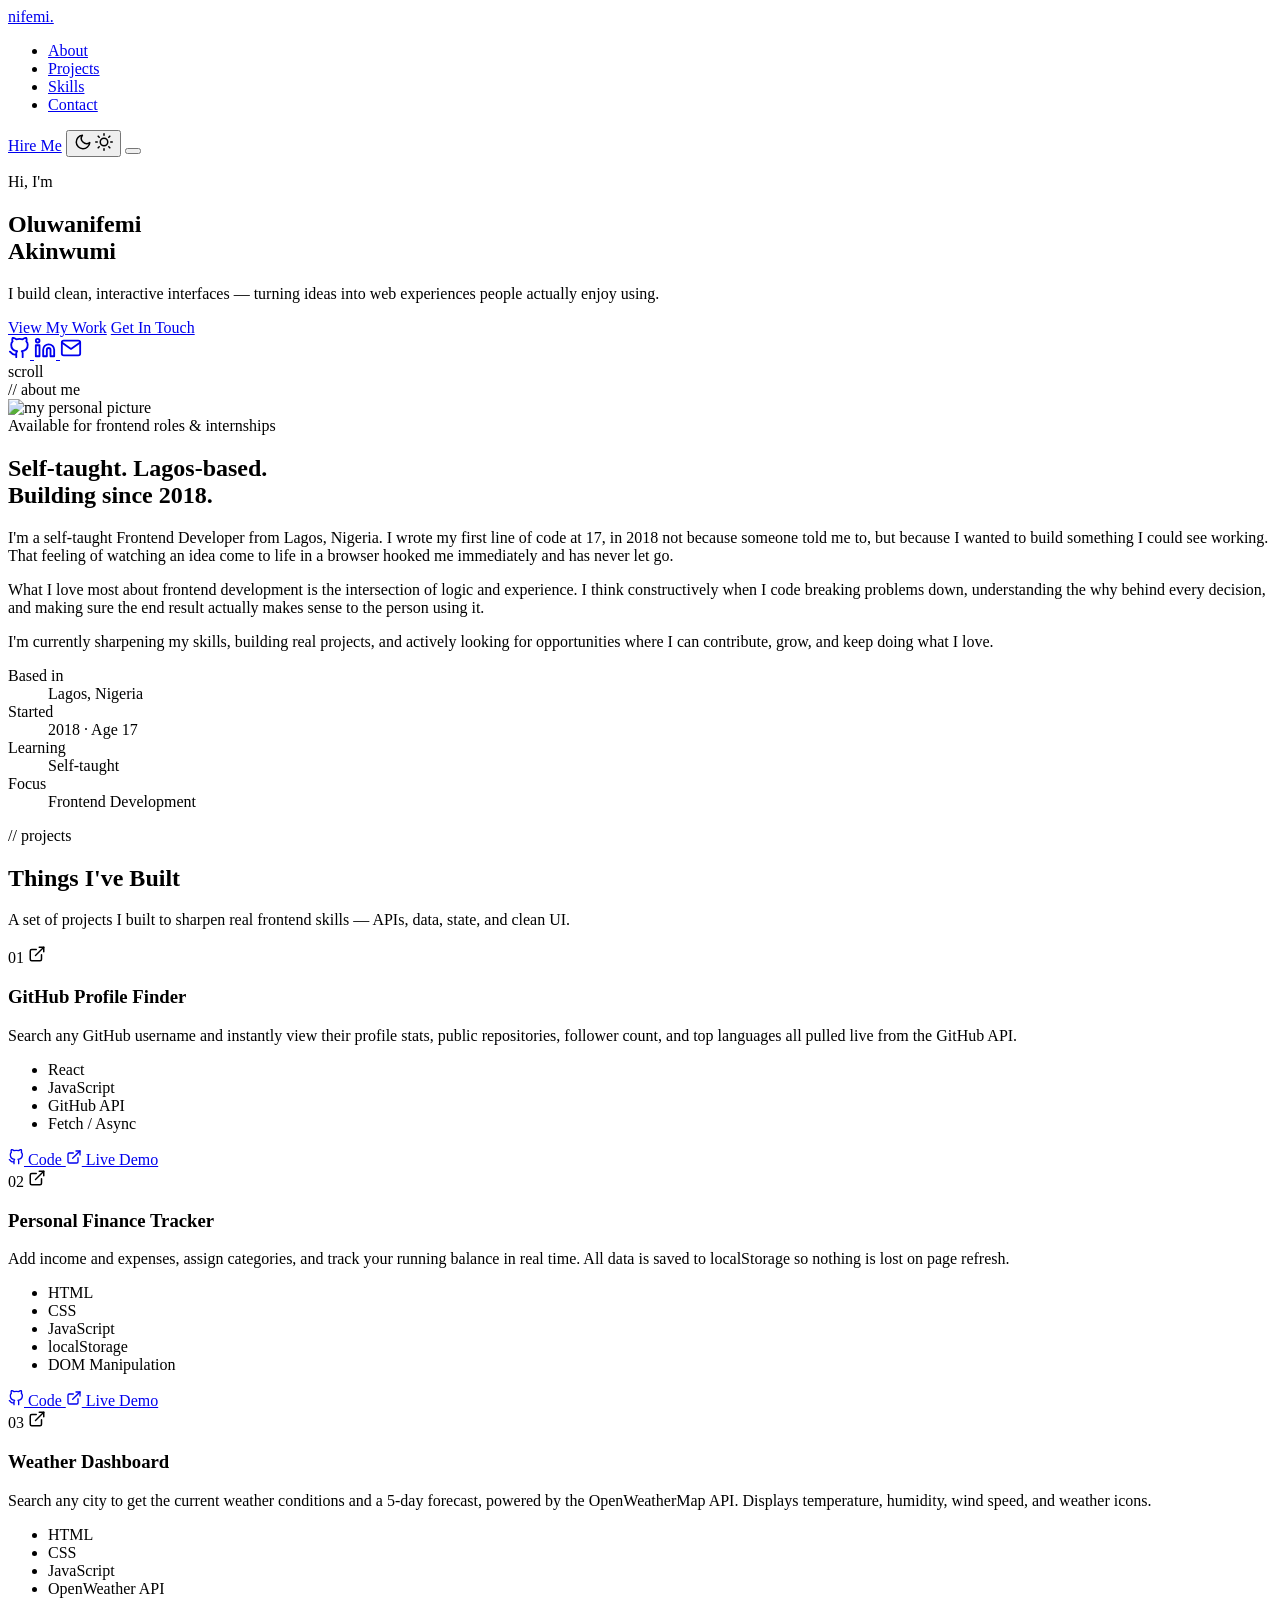
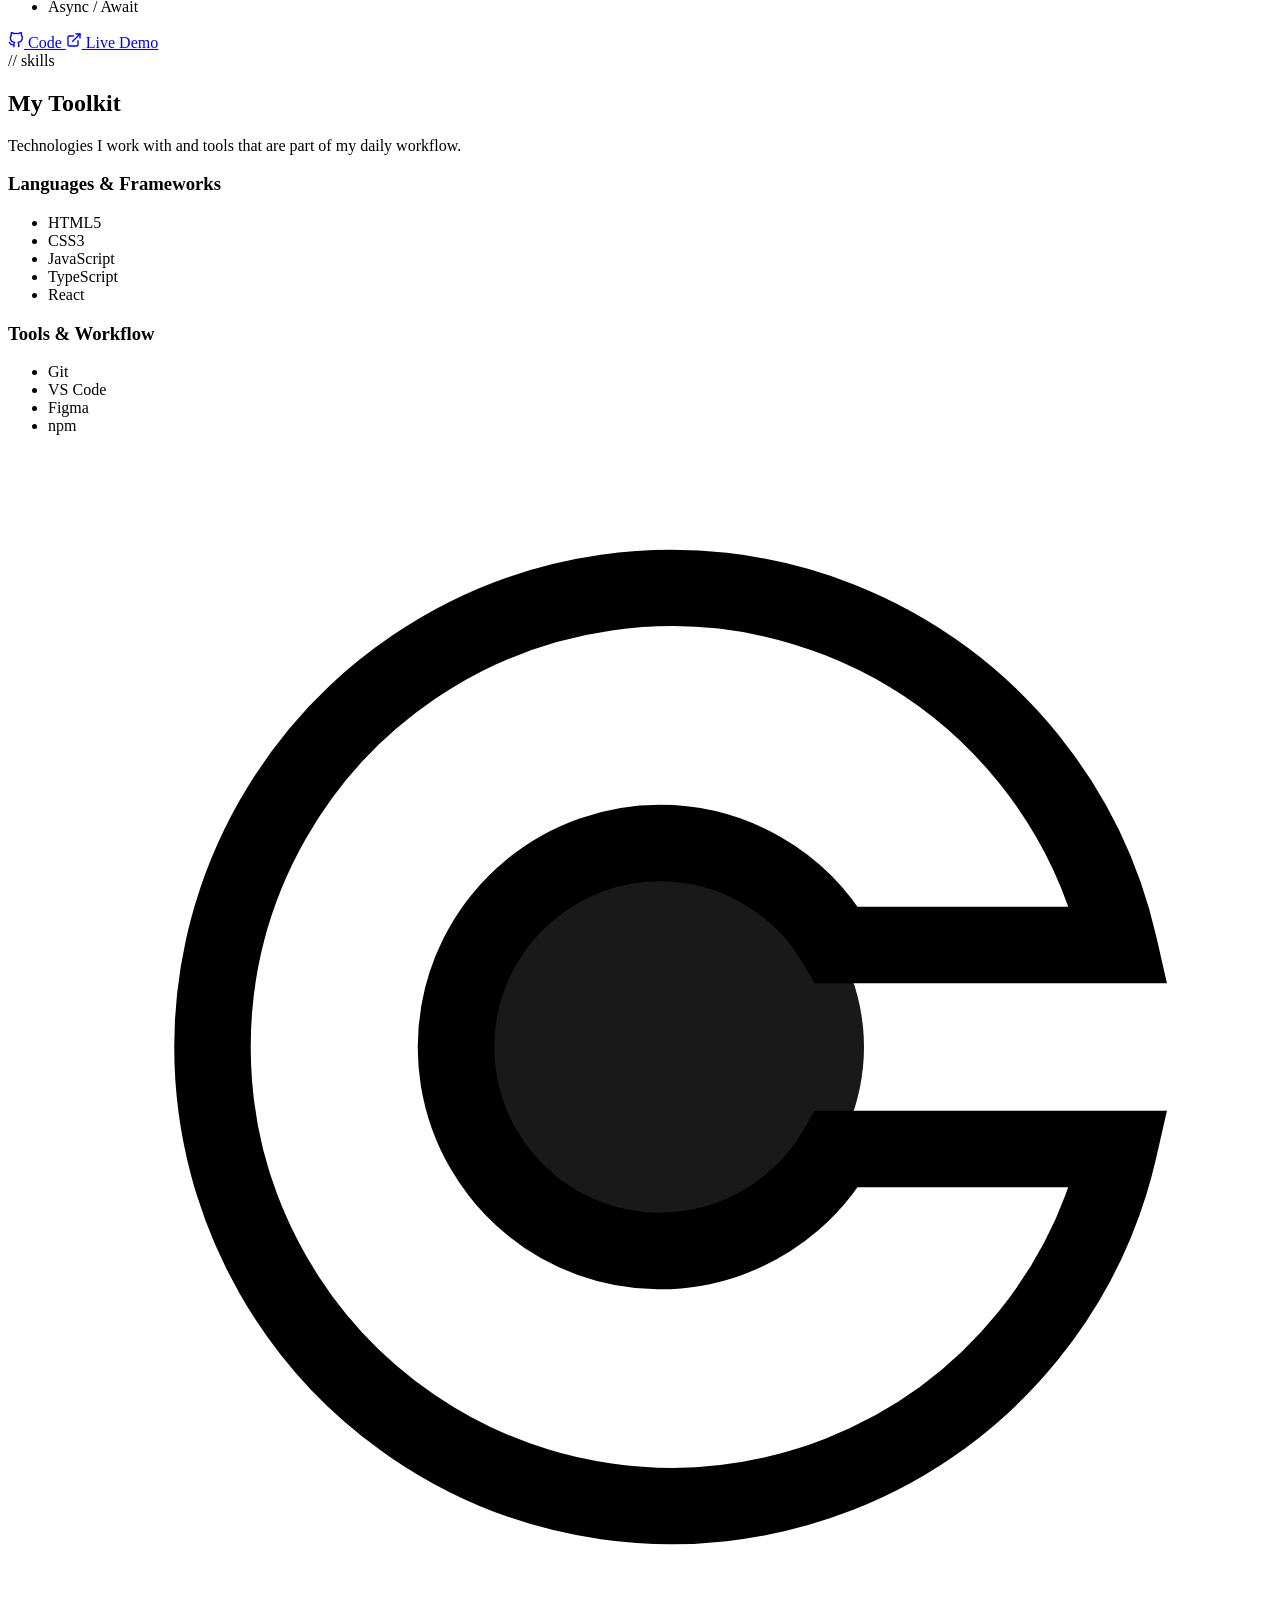
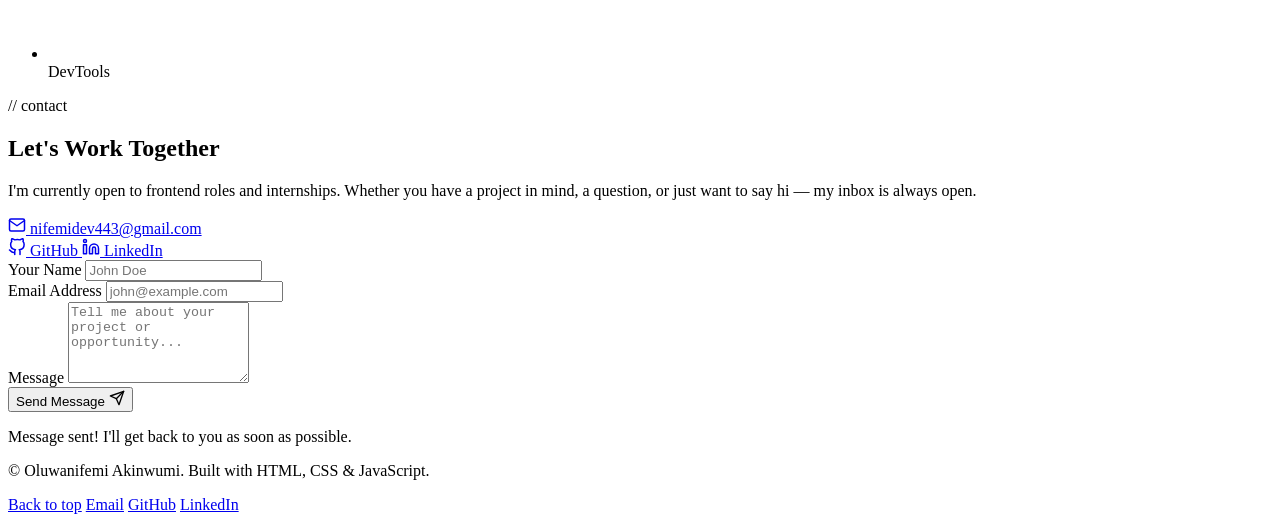
==== index.html @ 6434efef "fix: add links to anchor tag and removed long comments" ====
<!DOCTYPE html>
<html lang="en">

<head>
  
  <meta charset="UTF-8" />

  <meta name="viewport" content="width=device-width, initial-scale=1.0" />

  <!-- What shows in the browser tab and in Google search results -->
  <title>Oluwanifemi Akinwumi — Frontend Developer</title>

  <!--
    Open Graph tags control how your page looks when shared on
    WhatsApp, Twitter, LinkedIn etc. (the preview card with image + title).
    These are optional but add a professional touch.
  -->
  <meta property="og:title" content="Oluwanifemi Akinwumi — Frontend Developer" />
  <meta property="og:description" content="I build clean, interactive interfaces — turning ideas into web experiences people enjoy using." />
  <meta property="og:type" content="website" />

  <!--
    Google Fonts
  -->
  <link rel="preconnect" href="https://fonts.googleapis.com" />
  <link rel="preconnect" href="https://fonts.gstatic.com" crossorigin />
  <link
    href="https://fonts.googleapis.com/css2?family=Inter:wght@400;500&family=Space+Grotesk:wght@500;700&display=swap"
    rel="stylesheet"
  />

  <!--
    Devicons — a free icon library of 200+ tech/tool logos.
    Loading it here via CDN means no download or install needed.
    CDN (Content Delivery Network) serves the file from servers
    close to the user's location, making it load fast globally.
    Usage: <i class="devicon-html5-plain"></i>
  -->
  <link rel="stylesheet" href="https://cdn.jsdelivr.net/gh/devicons/devicon@latest/devicon.min.css" />

  <!-- Your stylesheet. rel="stylesheet" tells the browser what kind of file it is. -->
  <link rel="stylesheet" href="css/main.css" />
</head>

<body>

  <!--
    ============================================================
    NAVIGATION
    ============================================================
  -->
  <nav class="nav" id="nav">


    <div class="nav__container">

      <a href="#hero" class="nav__logo">nifemi.</a>

      <ul class="nav__links" id="navLinks">
        <li><a href="#about"    class="nav__link">About</a></li>
        <li><a href="#projects" class="nav__link">Projects</a></li>
        <li><a href="#skills"   class="nav__link">Skills</a></li>
        <li><a href="#contact"  class="nav__link">Contact</a></li>
      </ul>

     
      <a href="#contact" class="btn btn--outline nav__cta">Hire Me</a>

  
      <button class="theme-toggle" id="themeToggle" aria-label="Switch to light mode">
        <!-- Moon icon — visible when in dark mode -->
        <svg class="theme-toggle__moon" xmlns="http://www.w3.org/2000/svg"
          width="18" height="18" viewBox="0 0 24 24" fill="none"
          stroke="currentColor" stroke-width="2"
          stroke-linecap="round" stroke-linejoin="round" aria-hidden="true">
          <path d="M21 12.79A9 9 0 1 1 11.21 3 7 7 0 0 0 21 12.79z"/>
        </svg>
        <!-- Sun icon — visible when in light mode -->
        <svg class="theme-toggle__sun" xmlns="http://www.w3.org/2000/svg"
          width="18" height="18" viewBox="0 0 24 24" fill="none"
          stroke="currentColor" stroke-width="2"
          stroke-linecap="round" stroke-linejoin="round" aria-hidden="true">
          <circle cx="12" cy="12" r="5"/>
          <line x1="12" y1="1"  x2="12" y2="3"/>
          <line x1="12" y1="21" x2="12" y2="23"/>
          <line x1="4.22" y1="4.22"  x2="5.64" y2="5.64"/>
          <line x1="18.36" y1="18.36" x2="19.78" y2="19.78"/>
          <line x1="1"  y1="12" x2="3"  y2="12"/>
          <line x1="21" y1="12" x2="23" y2="12"/>
          <line x1="4.22"  y1="19.78" x2="5.64"  y2="18.36"/>
          <line x1="18.36" y1="5.64"  x2="19.78" y2="4.22"/>
        </svg>
      </button>

      <!--
        Hamburger button
      -->
      <button class="nav__toggle" id="navToggle" aria-label="Toggle navigation menu">
        <span></span>
        <span></span>
        <span></span>
      </button>

    </div>
  </nav>


  <!--
    ============================================================
    HERO SECTION
    ============================================================
  -->
  <section class="hero" id="hero">
    <div class="hero__container">

      <p class="hero__greeting">Hi, I'm</p>

      <h1 class="hero__name">Oluwanifemi<br />Akinwumi</h1>
      <h2 class="hero__role"></h2>

      <!-- Tagline — one sentence that says what you do and why it matters -->
      <p class="hero__tagline">
        I build clean, interactive interfaces — turning ideas into
        web experiences people actually enjoy using.
      </p>

      <div class="hero__ctas">
        <a href="#projects" class="btn btn--primary">View My Work</a>
        <a href="#contact"  class="btn btn--ghost">Get In Touch</a>
      </div>

      <!--
        Social links
      -->
      <div class="hero__socials">

        <a
          href="https://github.com/peter7450"
          class="social-link"
          aria-label="GitHub profile"
          target="_blank"
          rel="noopener noreferrer"
        >
          <svg xmlns="http://www.w3.org/2000/svg" width="22" height="22" viewBox="0 0 24 24"
            fill="none" stroke="currentColor" stroke-width="2"
            stroke-linecap="round" stroke-linejoin="round" aria-hidden="true">
            <path d="M9 19c-5 1.5-5-2.5-7-3m14 6v-3.87a3.37 3.37 0 0
              0-.94-2.61c3.14-.35 6.44-1.54 6.44-7A5.44 5.44 0 0 0 20
              4.77 5.07 5.07 0 0 0 19.91 1S18.73.65 16 2.48a13.38 13.38
              0 0 0-7 0C6.27.65 5.09 1 5.09 1A5.07 5.07 0 0 0 5
              4.77a5.44 5.44 0 0 0-1.5 3.78c0 5.42 3.3 6.61 6.44 7A3.37
              3.37 0 0 0 9 18.13V22"/>
          </svg>
        </a>

        <a
          href="www.linkedin.com/in/oluwanifemi-akinwumi-ab1b5a3a2"
          class="social-link"
          aria-label="LinkedIn profile"
          target="_blank"
          rel="noopener noreferrer"
        >
          <svg xmlns="http://www.w3.org/2000/svg" width="22" height="22" viewBox="0 0 24 24"
            fill="none" stroke="currentColor" stroke-width="2"
            stroke-linecap="round" stroke-linejoin="round" aria-hidden="true">
            <path d="M16 8a6 6 0 0 1 6 6v7h-4v-7a2 2 0 0 0-2-2
              2 2 0 0 0-2 2v7h-4v-7a6 6 0 0 1 6-6z"/>
            <rect x="2" y="9" width="4" height="12"/>
            <circle cx="4" cy="4" r="2"/>
          </svg>
        </a>

        <a
          href="mailto:nifemidev443@gmail.com"
          class="social-link"
          aria-label="Send me an email"
        >
          <svg xmlns="http://www.w3.org/2000/svg" width="22" height="22" viewBox="0 0 24 24"
            fill="none" stroke="currentColor" stroke-width="2"
            stroke-linecap="round" stroke-linejoin="round" aria-hidden="true">
            <path d="M4 4h16c1.1 0 2 .9 2 2v12c0 1.1-.9
              2-2 2H4c-1.1 0-2-.9-2-2V6c0-1.1.9-2 2-2z"/>
            <polyline points="22,6 12,13 2,6"/>
          </svg>
        </a>

      </div>
    </div>

    <!--
      Scroll hint
    -->
    <div class="hero__scroll-hint" aria-hidden="true">
      <span>scroll</span>
      <div class="hero__scroll-line"></div>
    </div>

  </section>


  <!--
    ============================================================
    ABOUT SECTION
    ============================================================
  -->
  <section class="about section" id="about">
    <div class="about__container">

      <!--
        Section label
      -->
      <div class="section__label">// about me</div>

      <div class="about__grid">

        <!--
          LEFT COLUMN — Photo
        -->
        <div class="about__photo-col">
          <div class="about__avatar-placeholder" aria-hidden="true">
            <img src="assets/images/hero.webp" alt="my personal picture">
          </div>

          <!--
            Status badge
          -->
          <div class="about__status">
            <span class="status-dot"></span>
            Available for frontend roles & internships
          </div>
        </div>

        <!--
          RIGHT COLUMN — Bio text and quick facts
        -->
        <div class="about__content">

          <h2 class="about__heading">
            Self-taught. Lagos-based.<br />Building since 2018.
          </h2>

          
          <div class="about__bio">
            <p>
              I'm a self-taught Frontend Developer from Lagos, Nigeria. I wrote my
              first line of code at 17, in 2018 not because someone told me to,
              but because I wanted to build something I could see working. That
              feeling of watching an idea come to life in a browser hooked me
              immediately and has never let go.
            </p>
            <p>
              What I love most about frontend development is the intersection of
              logic and experience. I think constructively when I code breaking
              problems down, understanding the why behind every decision, and
              making sure the end result actually makes sense to the person using it.
            </p>
            <p>
              I'm currently sharpening my skills, building real projects, and
              actively looking for opportunities where I can contribute, grow,
              and keep doing what I love.
            </p>
          </div>

          <!--
            Quick facts 
          -->
          <dl class="about__facts">
            <div class="about__fact">
              <dt>Based in</dt>
              <dd>Lagos, Nigeria</dd>
            </div>
            <div class="about__fact">
              <dt>Started</dt>
              <dd>2018 · Age 17</dd>
            </div>
            <div class="about__fact">
              <dt>Learning</dt>
              <dd>Self-taught</dd>
            </div>
            <div class="about__fact">
              <dt>Focus</dt>
              <dd>Frontend Development</dd>
            </div>
          </dl>

        </div>
      </div>
    </div>
  </section>


  <!--
    ============================================================
    PROJECTS SECTION
    ============================================================
  -->
  <section class="projects section" id="projects">
    <div class="projects__container">

      <div class="section__label">// projects</div>

      <div class="projects__header">
        <h2 class="projects__heading">Things I've Built</h2>
        <p class="projects__subtext">
          A set of projects I built to sharpen real frontend skills —
          APIs, data, state, and clean UI.
        </p>
      </div>

      <!--
        Projects grid 
      -->
      <div class="projects__grid">


        <!--
          PROJECT CARD 1 — GitHub Profile Finder
          ======================================
          Structure of every card:
          - .card__top     → number + external link icon
          - .card__title   → project name
          - .card__desc    → what it does (1-2 sentences)
          - .card__tags    → tech used (each tag is a <span>)
          - .card__links   → GitHub and live demo links
        -->
        <article class="project-card">
          <div class="card__top">
            <span class="card__number">01</span>
            <!--
              External link icon — SVG from Feather Icons.
              aria-hidden="true" hides decorative icons from screen readers.
            -->
            <svg class="card__ext-icon" xmlns="http://www.w3.org/2000/svg"
              width="18" height="18" viewBox="0 0 24 24" fill="none"
              stroke="currentColor" stroke-width="2"
              stroke-linecap="round" stroke-linejoin="round" aria-hidden="true">
              <path d="M18 13v6a2 2 0 0 1-2 2H5a2 2 0 0 1-2-2V8a2 2 0 0 1 2-2h6"/>
              <polyline points="15 3 21 3 21 9"/>
              <line x1="10" y1="14" x2="21" y2="3"/>
            </svg>
          </div>

          <h3 class="card__title">GitHub Profile Finder</h3>

          <p class="card__desc">
            Search any GitHub username and instantly view their profile stats,
            public repositories, follower count, and top languages all pulled
            live from the GitHub API.
          </p>

          <!--
            Tech tags — each <span> is one technology.
            Styled as small pill badges in CSS.
          -->
          <ul class="card__tags" aria-label="Technologies used">
            <li><span class="tag">React</span></li>
            <li><span class="tag">JavaScript</span></li>
            <li><span class="tag">GitHub API</span></li>
            <li><span class="tag">Fetch / Async</span></li>
          </ul>

          <div class="card__links">
            <a href="#" class="card__link" aria-label="View GitHub repository" target="_blank" rel="noopener noreferrer">
              <!-- GitHub icon -->
              <svg xmlns="http://www.w3.org/2000/svg" width="16" height="16"
                viewBox="0 0 24 24" fill="none" stroke="currentColor"
                stroke-width="2" stroke-linecap="round" stroke-linejoin="round" aria-hidden="true">
                <path d="M9 19c-5 1.5-5-2.5-7-3m14 6v-3.87a3.37 3.37 0 0
                  0-.94-2.61c3.14-.35 6.44-1.54 6.44-7A5.44 5.44 0 0 0 20
                  4.77 5.07 5.07 0 0 0 19.91 1S18.73.65 16 2.48a13.38 13.38
                  0 0 0-7 0C6.27.65 5.09 1 5.09 1A5.07 5.07 0 0 0 5
                  4.77a5.44 5.44 0 0 0-1.5 3.78c0 5.42 3.3 6.61 6.44 7A3.37
                  3.37 0 0 0 9 18.13V22"/>
              </svg>
              Code
            </a>
            <a href="#" class="card__link card__link--live" aria-label="View live demo" target="_blank" rel="noopener noreferrer">
              <!-- External link icon -->
              <svg xmlns="http://www.w3.org/2000/svg" width="16" height="16"
                viewBox="0 0 24 24" fill="none" stroke="currentColor"
                stroke-width="2" stroke-linecap="round" stroke-linejoin="round" aria-hidden="true">
                <path d="M18 13v6a2 2 0 0 1-2 2H5a2 2 0 0 1-2-2V8a2 2 0 0 1 2-2h6"/>
                <polyline points="15 3 21 3 21 9"/>
                <line x1="10" y1="14" x2="21" y2="3"/>
              </svg>
              Live Demo
            </a>
          </div>
        </article>


        <!-- PROJECT CARD 2 — Personal Finance Tracker -->
        <article class="project-card">
          <div class="card__top">
            <span class="card__number">02</span>
            <svg class="card__ext-icon" xmlns="http://www.w3.org/2000/svg"
              width="18" height="18" viewBox="0 0 24 24" fill="none"
              stroke="currentColor" stroke-width="2"
              stroke-linecap="round" stroke-linejoin="round" aria-hidden="true">
              <path d="M18 13v6a2 2 0 0 1-2 2H5a2 2 0 0 1-2-2V8a2 2 0 0 1 2-2h6"/>
              <polyline points="15 3 21 3 21 9"/>
              <line x1="10" y1="14" x2="21" y2="3"/>
            </svg>
          </div>

          <h3 class="card__title">Personal Finance Tracker</h3>

          <p class="card__desc">
            Add income and expenses, assign categories, and track your running
            balance in real time. All data is saved to localStorage so nothing
            is lost on page refresh.
          </p>

          <ul class="card__tags" aria-label="Technologies used">
            <li><span class="tag">HTML</span></li>
            <li><span class="tag">CSS</span></li>
            <li><span class="tag">JavaScript</span></li>
            <li><span class="tag">localStorage</span></li>
            <li><span class="tag">DOM Manipulation</span></li>
          </ul>

          <div class="card__links">
            <a href="#" class="card__link" aria-label="View GitHub repository" target="_blank" rel="noopener noreferrer">
              <svg xmlns="http://www.w3.org/2000/svg" width="16" height="16"
                viewBox="0 0 24 24" fill="none" stroke="currentColor"
                stroke-width="2" stroke-linecap="round" stroke-linejoin="round" aria-hidden="true">
                <path d="M9 19c-5 1.5-5-2.5-7-3m14 6v-3.87a3.37 3.37 0 0
                  0-.94-2.61c3.14-.35 6.44-1.54 6.44-7A5.44 5.44 0 0 0 20
                  4.77 5.07 5.07 0 0 0 19.91 1S18.73.65 16 2.48a13.38 13.38
                  0 0 0-7 0C6.27.65 5.09 1 5.09 1A5.07 5.07 0 0 0 5
                  4.77a5.44 5.44 0 0 0-1.5 3.78c0 5.42 3.3 6.61 6.44 7A3.37
                  3.37 0 0 0 9 18.13V22"/>
              </svg>
              Code
            </a>
            <a href="#" class="card__link card__link--live" aria-label="View live demo" target="_blank" rel="noopener noreferrer">
              <svg xmlns="http://www.w3.org/2000/svg" width="16" height="16"
                viewBox="0 0 24 24" fill="none" stroke="currentColor"
                stroke-width="2" stroke-linecap="round" stroke-linejoin="round" aria-hidden="true">
                <path d="M18 13v6a2 2 0 0 1-2 2H5a2 2 0 0 1-2-2V8a2 2 0 0 1 2-2h6"/>
                <polyline points="15 3 21 3 21 9"/>
                <line x1="10" y1="14" x2="21" y2="3"/>
              </svg>
              Live Demo
            </a>
          </div>
        </article>


        <!-- PROJECT CARD 3 — Weather Dashboard -->
        <article class="project-card">
          <div class="card__top">
            <span class="card__number">03</span>
            <svg class="card__ext-icon" xmlns="http://www.w3.org/2000/svg"
              width="18" height="18" viewBox="0 0 24 24" fill="none"
              stroke="currentColor" stroke-width="2"
              stroke-linecap="round" stroke-linejoin="round" aria-hidden="true">
              <path d="M18 13v6a2 2 0 0 1-2 2H5a2 2 0 0 1-2-2V8a2 2 0 0 1 2-2h6"/>
              <polyline points="15 3 21 3 21 9"/>
              <line x1="10" y1="14" x2="21" y2="3"/>
            </svg>
          </div>

          <h3 class="card__title">Weather Dashboard</h3>

          <p class="card__desc">
            Search any city to get the current weather conditions and a 5-day
            forecast, powered by the OpenWeatherMap API. Displays temperature,
            humidity, wind speed, and weather icons.
          </p>

          <ul class="card__tags" aria-label="Technologies used">
            <li><span class="tag">HTML</span></li>
            <li><span class="tag">CSS</span></li>
            <li><span class="tag">JavaScript</span></li>
            <li><span class="tag">OpenWeather API</span></li>
            <li><span class="tag">Async / Await</span></li>
          </ul>

          <div class="card__links">
            <a href="#" class="card__link" aria-label="View GitHub repository" target="_blank" rel="noopener noreferrer">
              <svg xmlns="http://www.w3.org/2000/svg" width="16" height="16"
                viewBox="0 0 24 24" fill="none" stroke="currentColor"
                stroke-width="2" stroke-linecap="round" stroke-linejoin="round" aria-hidden="true">
                <path d="M9 19c-5 1.5-5-2.5-7-3m14 6v-3.87a3.37 3.37 0 0
                  0-.94-2.61c3.14-.35 6.44-1.54 6.44-7A5.44 5.44 0 0 0 20
                  4.77 5.07 5.07 0 0 0 19.91 1S18.73.65 16 2.48a13.38 13.38
                  0 0 0-7 0C6.27.65 5.09 1 5.09 1A5.07 5.07 0 0 0 5
                  4.77a5.44 5.44 0 0 0-1.5 3.78c0 5.42 3.3 6.61 6.44 7A3.37
                  3.37 0 0 0 9 18.13V22"/>
              </svg>
              Code
            </a>
            <a href="#" class="card__link card__link--live" aria-label="View live demo" target="_blank" rel="noopener noreferrer">
              <svg xmlns="http://www.w3.org/2000/svg" width="16" height="16"
                viewBox="0 0 24 24" fill="none" stroke="currentColor"
                stroke-width="2" stroke-linecap="round" stroke-linejoin="round" aria-hidden="true">
                <path d="M18 13v6a2 2 0 0 1-2 2H5a2 2 0 0 1-2-2V8a2 2 0 0 1 2-2h6"/>
                <polyline points="15 3 21 3 21 9"/>
                <line x1="10" y1="14" x2="21" y2="3"/>
              </svg>
              Live Demo
            </a>
          </div>
        </article>


      </div>
    </div>
  </section>


  <!--
    ============================================================
    SKILLS SECTION
    ============================================================
  -->
  <section class="skills section" id="skills">
    <div class="skills__container">

      <div class="section__label">// skills</div>

      <div class="skills__header">
        <h2 class="skills__heading">My Toolkit</h2>
        <p class="skills__subtext">
          Technologies I work with and tools that are part of my daily workflow.
        </p>
      </div>

      <!--
        GROUP 1 
      -->
      <div class="skills__group">
        <h3 class="skills__group-label">Languages &amp; Frameworks</h3>

      
        <ul class="skills__grid">

          <li class="skill-card">
            <!--
              <i> with a Devicon class renders the tech logo.
              aria-hidden="true" hides it from screen readers —
              the text label below already communicates what it is.
            -->
            <i class="devicon-html5-plain skill-card__icon" aria-hidden="true"></i>
            <span class="skill-card__name">HTML5</span>
          </li>

          <li class="skill-card">
            <i class="devicon-css3-plain skill-card__icon" aria-hidden="true"></i>
            <span class="skill-card__name">CSS3</span>
          </li>

          <li class="skill-card">
            <i class="devicon-javascript-plain skill-card__icon" aria-hidden="true"></i>
            <span class="skill-card__name">JavaScript</span>
          </li>

          <li class="skill-card">
            <i class="devicon-typescript-plain skill-card__icon" aria-hidden="true"></i>
            <span class="skill-card__name">TypeScript</span>
          </li>

          <li class="skill-card">
            <i class="devicon-react-original skill-card__icon" aria-hidden="true"></i>
            <span class="skill-card__name">React</span>
          </li>

        </ul>
      </div>

      <!--
        GROUP 2 — Tools & Workflow
        These are the tools that support how you build, not what you build in.
      -->
      <div class="skills__group">
        <h3 class="skills__group-label">Tools &amp; Workflow</h3>

        <ul class="skills__grid">

          <li class="skill-card">
            <i class="devicon-git-plain skill-card__icon" aria-hidden="true"></i>
            <span class="skill-card__name">Git</span>
          </li>

          <li class="skill-card">
            <i class="devicon-vscode-plain skill-card__icon" aria-hidden="true"></i>
            <span class="skill-card__name">VS Code</span>
          </li>

          <li class="skill-card">
            <i class="devicon-figma-plain skill-card__icon" aria-hidden="true"></i>
            <span class="skill-card__name">Figma</span>
          </li>

          <li class="skill-card">
            <i class="devicon-npm-original-wordmark skill-card__icon" aria-hidden="true"></i>
            <span class="skill-card__name">npm</span>
          </li>

          <!--
            Chrome DevTools doesn't have a Devicon, so we use a simple
            inline SVG of the Chrome logo as a fallback.
            This is a good pattern — always have a fallback for icons
            that don't exist in your icon library.
          -->
          <li class="skill-card">
            <svg class="skill-card__icon skill-card__icon--svg" xmlns="http://www.w3.org/2000/svg"
              viewBox="0 0 24 24" aria-hidden="true">
              <circle cx="12" cy="12" r="4" fill="currentColor" opacity="0.9"/>
              <path fill="none" stroke="currentColor" stroke-width="1.5"
                d="M12 8a4 4 0 0 1 3.464 2H21a9 9 0 1 0 0 4h-5.536A4 4 0 1 1 12 8z"/>
            </svg>
            <span class="skill-card__name">DevTools</span>
          </li>

        </ul>
      </div>

    </div>
  </section>


  <!--
    ============================================================
    CONTACT SECTION
    ============================================================
  -->
  <section class="contact section" id="contact">
    <div class="contact__container">

      <div class="section__label">// contact</div>

      <div class="contact__grid">

        <!-- LEFT — Direct contact info -->
        <div class="contact__info">

          <h2 class="contact__heading">Let's Work Together</h2>

          <p class="contact__subtext">
            I'm currently open to frontend roles and internships.
            Whether you have a project in mind, a question, or just
            want to say hi — my inbox is always open.
          </p>

          <!--
            Direct email link.
          -->
          <a href="mailto:nifemidev443@gmail.com" class="contact__email">
            <svg xmlns="http://www.w3.org/2000/svg" width="18" height="18"
              viewBox="0 0 24 24" fill="none" stroke="currentColor"
              stroke-width="2" stroke-linecap="round" stroke-linejoin="round" aria-hidden="true">
              <path d="M4 4h16c1.1 0 2 .9 2 2v12c0 1.1-.9 2-2 2H4c-1.1 0-2-.9-2-2V6c0-1.1.9-2 2-2z"/>
              <polyline points="22,6 12,13 2,6"/>
            </svg>
            nifemidev443@gmail.com
          </a>

          <!-- Social links row — same icons as the hero -->
          <div class="contact__socials">

            <a href="#" class="contact__social-link" target="_blank"
              rel="noopener noreferrer" aria-label="GitHub profile">
              <svg xmlns="http://www.w3.org/2000/svg" width="18" height="18"
                viewBox="0 0 24 24" fill="none" stroke="currentColor"
                stroke-width="2" stroke-linecap="round" stroke-linejoin="round" aria-hidden="true">
                <path d="M9 19c-5 1.5-5-2.5-7-3m14 6v-3.87a3.37 3.37 0 0
                  0-.94-2.61c3.14-.35 6.44-1.54 6.44-7A5.44 5.44 0 0 0 20
                  4.77 5.07 5.07 0 0 0 19.91 1S18.73.65 16 2.48a13.38 13.38
                  0 0 0-7 0C6.27.65 5.09 1 5.09 1A5.07 5.07 0 0 0 5
                  4.77a5.44 5.44 0 0 0-1.5 3.78c0 5.42 3.3 6.61 6.44 7A3.37
                  3.37 0 0 0 9 18.13V22"/>
              </svg>
              GitHub
            </a>

            <a href="#" class="contact__social-link" target="_blank"
              rel="noopener noreferrer" aria-label="LinkedIn profile">
              <svg xmlns="http://www.w3.org/2000/svg" width="18" height="18"
                viewBox="0 0 24 24" fill="none" stroke="currentColor"
                stroke-width="2" stroke-linecap="round" stroke-linejoin="round" aria-hidden="true">
                <path d="M16 8a6 6 0 0 1 6 6v7h-4v-7a2 2 0 0 0-2-2
                  2 2 0 0 0-2 2v7h-4v-7a6 6 0 0 1 6-6z"/>
                <rect x="2" y="9" width="4" height="12"/>
                <circle cx="4" cy="4" r="2"/>
              </svg>
              LinkedIn
            </a>

          </div>
        </div>


        <!-- RIGHT — Contact form -->
        <div class="contact__form-col">

          <form class="contact__form" method="POST" action="#" id="contactForm" novalidate>


            <div class="form__group">
            
              <label for="name" class="form__label">Your Name</label>
              <input
                type="text"
                id="name"
                name="name"
                class="form__input"
                placeholder="John Doe"
                required
                autocomplete="name"
              />
              
              <span class="form__error" id="nameError"></span>
            </div>

            <div class="form__group">
              <label for="email" class="form__label">Email Address</label>
              <input
                type="email"
                id="email"
                name="email"
                class="form__input"
                placeholder="john@example.com"
                required
                autocomplete="email"
              />
              <span class="form__error" id="emailError"></span>
            </div>

            <div class="form__group">
              <label for="message" class="form__label">Message</label>
              
              <textarea
                id="message"
                name="message"
                class="form__input form__textarea"
                placeholder="Tell me about your project or opportunity..."
                rows="5"
                required
              ></textarea>
              <span class="form__error" id="messageError"></span>
            </div>

         
            <button type="submit" class="btn btn--primary form__submit" id="submitBtn">
              Send Message
              <svg xmlns="http://www.w3.org/2000/svg" width="16" height="16"
                viewBox="0 0 24 24" fill="none" stroke="currentColor"
                stroke-width="2" stroke-linecap="round" stroke-linejoin="round" aria-hidden="true">
                <line x1="22" y1="2" x2="11" y2="13"/>
                <polygon points="22 2 15 22 11 13 2 9 22 2"/>
              </svg>
            </button>

            <!--
              Success message 
            -->
            <p class="form__success" id="formSuccess" aria-live="polite">
              Message sent! I'll get back to you as soon as possible.
            </p>

          </form>
        </div>

      </div>
    </div>
  </section>


  <!--
    ============================================================
    FOOTER
    ============================================================
  -->
  <footer class="footer">
    <div class="footer__container">

      <p class="footer__copy">
        &copy; <span id="footerYear"></span> Oluwanifemi Akinwumi.
        Built with HTML, CSS &amp; JavaScript.
      </p>

      <div class="footer__links">
        <a href="#hero" class="footer__link">Back to top</a>
        <a href="mailto:nifemidev443@gmail.com" class="footer__link">Email</a>
        <a href="https://github.com/peter7450" class="footer__link" target="_blank" rel="noopener noreferrer">GitHub</a>
        <a href="www.linkedin.com/in/oluwanifemi-akinwumi-ab1b5a3a2" class="footer__link" target="_blank" rel="noopener noreferrer">LinkedIn</a>
      </div>

    </div>
  </footer>
  
  <script src="js/main.js"></script>

</body>
</html>
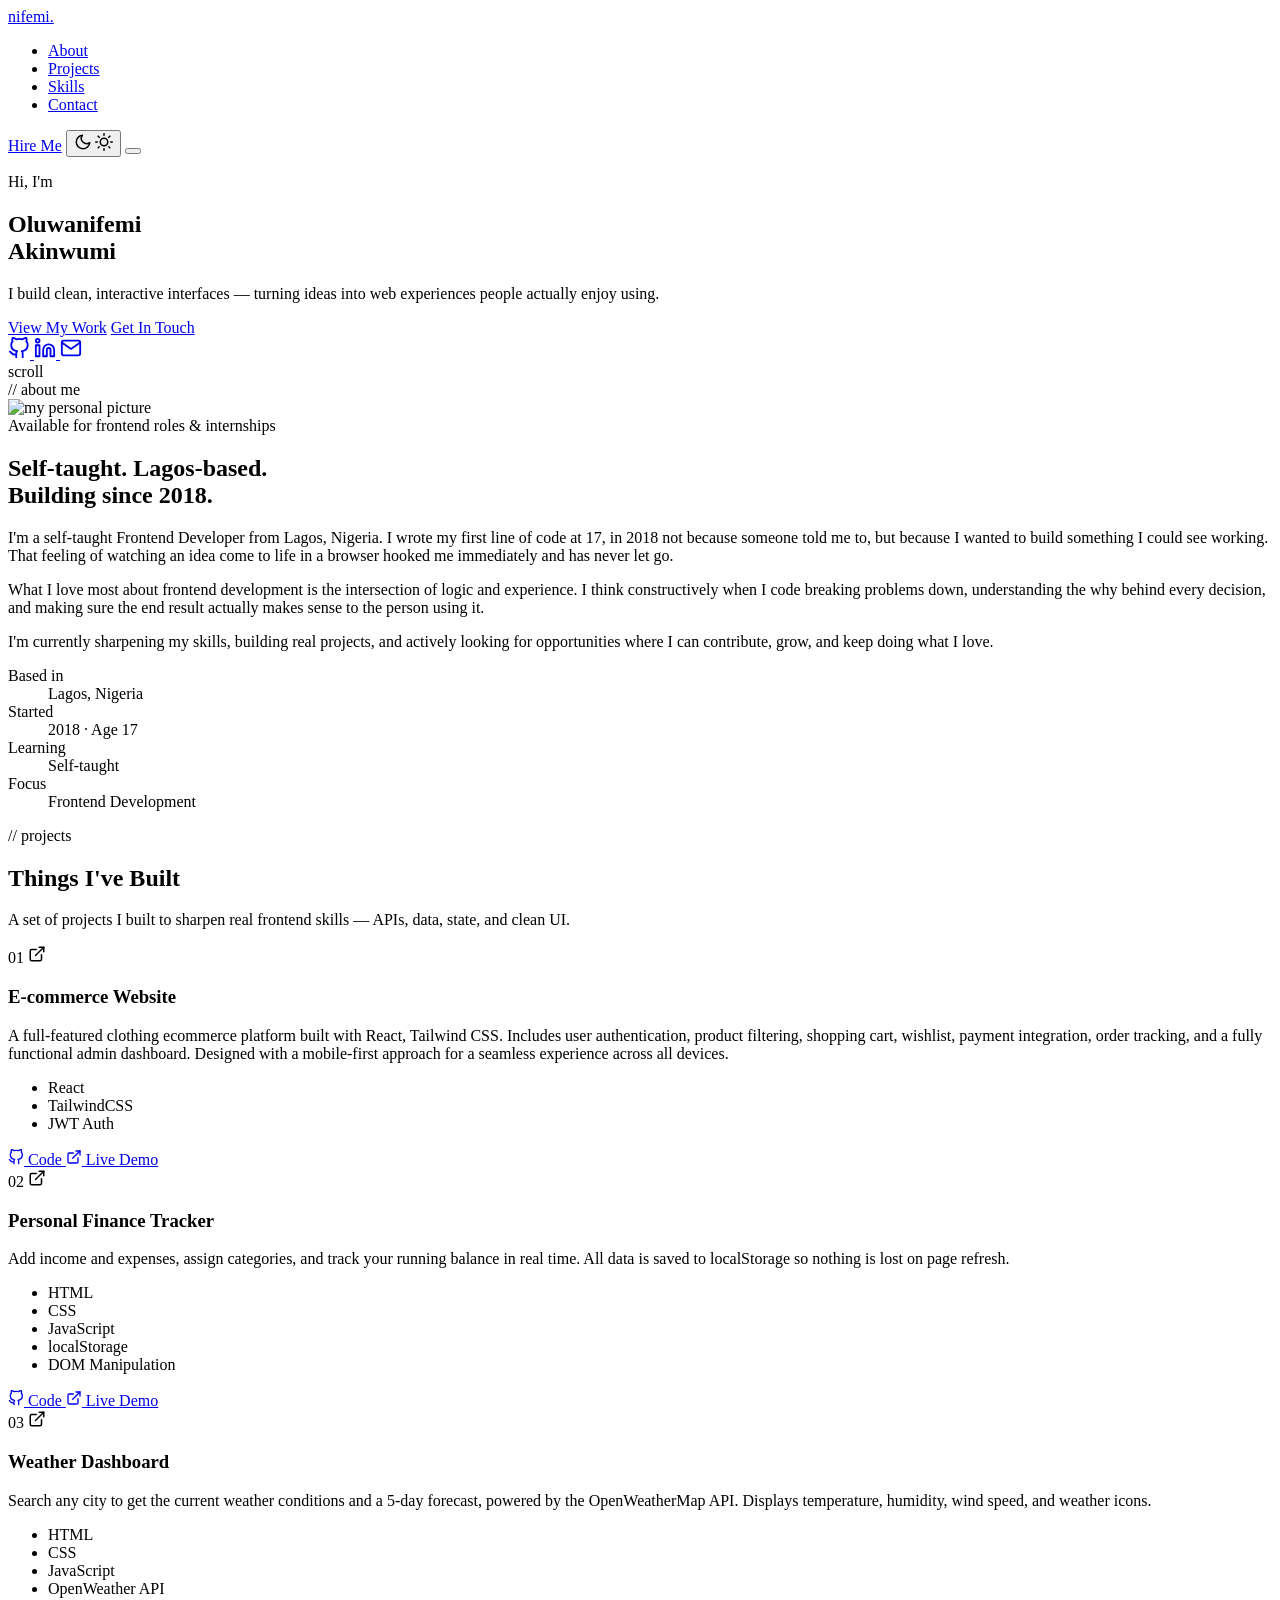
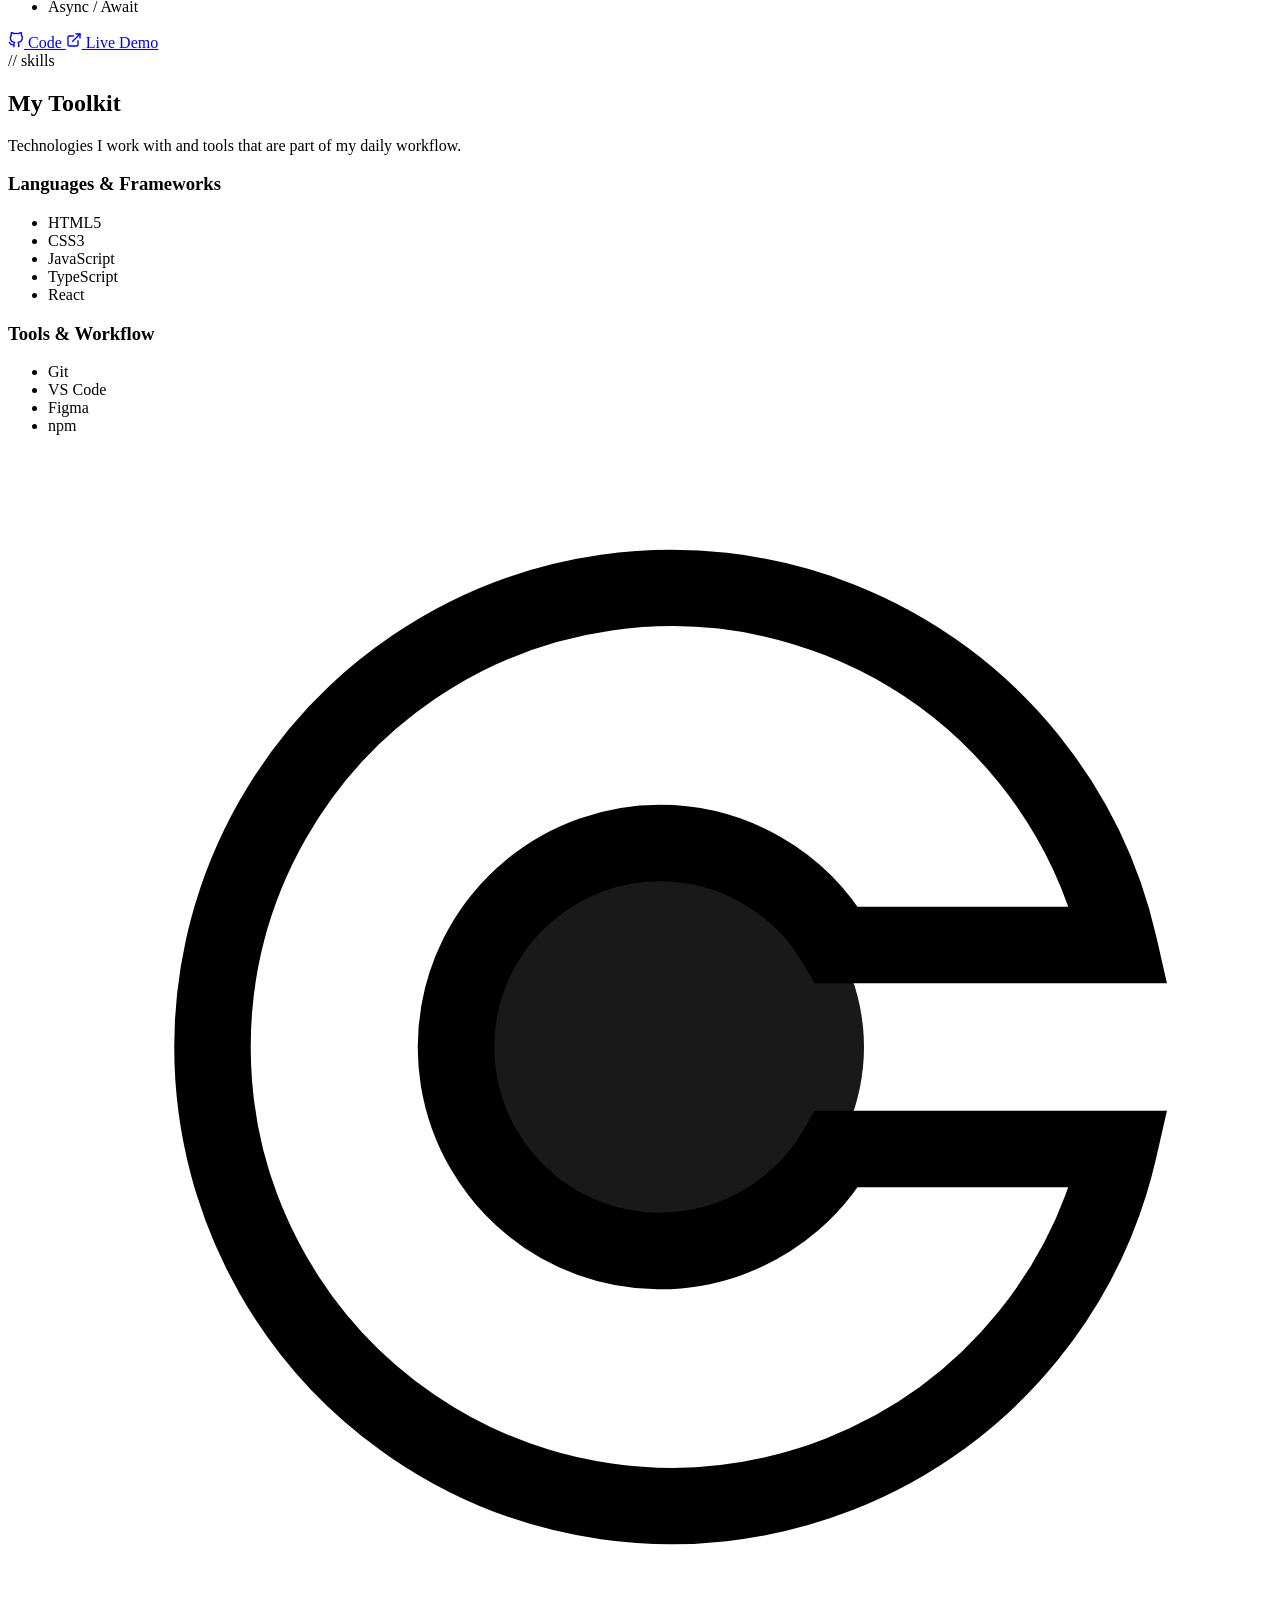
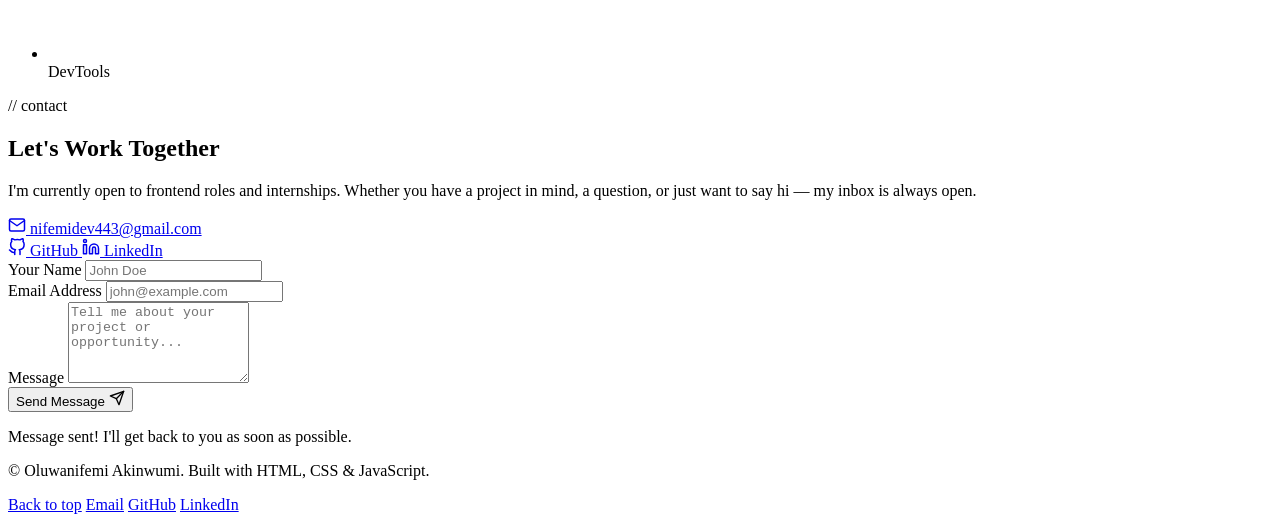
==== commit 4c08755b: "fix: add links to the anchor tags" ====
--- a/index.html
+++ b/index.html
@@ -10,11 +10,6 @@
   <!-- What shows in the browser tab and in Google search results -->
   <title>Oluwanifemi Akinwumi — Frontend Developer</title>
 
-  <!--
-    Open Graph tags control how your page looks when shared on
-    WhatsApp, Twitter, LinkedIn etc. (the preview card with image + title).
-    These are optional but add a professional touch.
-  -->
   <meta property="og:title" content="Oluwanifemi Akinwumi — Frontend Developer" />
   <meta property="og:description" content="I build clean, interactive interfaces — turning ideas into web experiences people enjoy using." />
   <meta property="og:type" content="website" />
@@ -30,11 +25,7 @@
   />
 
   <!--
-    Devicons — a free icon library of 200+ tech/tool logos.
-    Loading it here via CDN means no download or install needed.
-    CDN (Content Delivery Network) serves the file from servers
-    close to the user's location, making it load fast globally.
-    Usage: <i class="devicon-html5-plain"></i>
+    Devicon
   -->
   <link rel="stylesheet" href="https://cdn.jsdelivr.net/gh/devicons/devicon@latest/devicon.min.css" />
 
@@ -154,7 +145,7 @@
         </a>
 
         <a
-          href="www.linkedin.com/in/oluwanifemi-akinwumi-ab1b5a3a2"
+          href="https://linkedin.com/in/oluwanifemi-akinwumi-ab1b5a3a2"
           class="social-link"
           aria-label="LinkedIn profile"
           target="_blank"
@@ -231,7 +222,7 @@
         </div>
 
         <!--
-          RIGHT COLUMN — Bio text and quick facts
+          RIGHT COLUMN
         -->
         <div class="about__content">
 
@@ -327,8 +318,7 @@
           <div class="card__top">
             <span class="card__number">01</span>
             <!--
-              External link icon — SVG from Feather Icons.
-              aria-hidden="true" hides decorative icons from screen readers.
+              External link icon 
             -->
             <svg class="card__ext-icon" xmlns="http://www.w3.org/2000/svg"
               width="18" height="18" viewBox="0 0 24 24" fill="none"
@@ -340,12 +330,12 @@
             </svg>
           </div>
 
-          <h3 class="card__title">GitHub Profile Finder</h3>
+          <h3 class="card__title">E-commerce Website</h3>
 
           <p class="card__desc">
-            Search any GitHub username and instantly view their profile stats,
-            public repositories, follower count, and top languages all pulled
-            live from the GitHub API.
+            A full-featured clothing ecommerce platform built with React, Tailwind CSS.
+             Includes user authentication, product filtering, shopping cart, wishlist, payment integration, order tracking,
+             and a fully functional admin dashboard. Designed with a mobile-first approach for a seamless experience across all devices.
           </p>
 
           <!--
@@ -354,13 +344,12 @@
           -->
           <ul class="card__tags" aria-label="Technologies used">
             <li><span class="tag">React</span></li>
-            <li><span class="tag">JavaScript</span></li>
-            <li><span class="tag">GitHub API</span></li>
-            <li><span class="tag">Fetch / Async</span></li>
+            <li><span class="tag">TailwindCSS</span></li>
+            <li><span class="tag">JWT Auth</span></li>
           </ul>
 
           <div class="card__links">
-            <a href="#" class="card__link" aria-label="View GitHub repository" target="_blank" rel="noopener noreferrer">
+            <a href="https://github.com/peter7450/E-commerce" class="card__link" aria-label="View GitHub repository" target="_blank" rel="noopener noreferrer">
               <!-- GitHub icon -->
               <svg xmlns="http://www.w3.org/2000/svg" width="16" height="16"
                 viewBox="0 0 24 24" fill="none" stroke="currentColor"
@@ -374,7 +363,7 @@
               </svg>
               Code
             </a>
-            <a href="#" class="card__link card__link--live" aria-label="View live demo" target="_blank" rel="noopener noreferrer">
+            <a href="https://e-commerce-gules-eta-67.vercel.app" class="card__link card__link--live" aria-label="View live demo" target="_blank" rel="noopener noreferrer">
               <!-- External link icon -->
               <svg xmlns="http://www.w3.org/2000/svg" width="16" height="16"
                 viewBox="0 0 24 24" fill="none" stroke="currentColor"
@@ -785,7 +774,7 @@
         <a href="#hero" class="footer__link">Back to top</a>
         <a href="mailto:nifemidev443@gmail.com" class="footer__link">Email</a>
         <a href="https://github.com/peter7450" class="footer__link" target="_blank" rel="noopener noreferrer">GitHub</a>
-        <a href="www.linkedin.com/in/oluwanifemi-akinwumi-ab1b5a3a2" class="footer__link" target="_blank" rel="noopener noreferrer">LinkedIn</a>
+        <a href="https://linkedin.com/in/oluwanifemi-akinwumi-ab1b5a3a2" class="footer__link" target="_blank" rel="noopener noreferrer">LinkedIn</a>
       </div>
 
     </div>
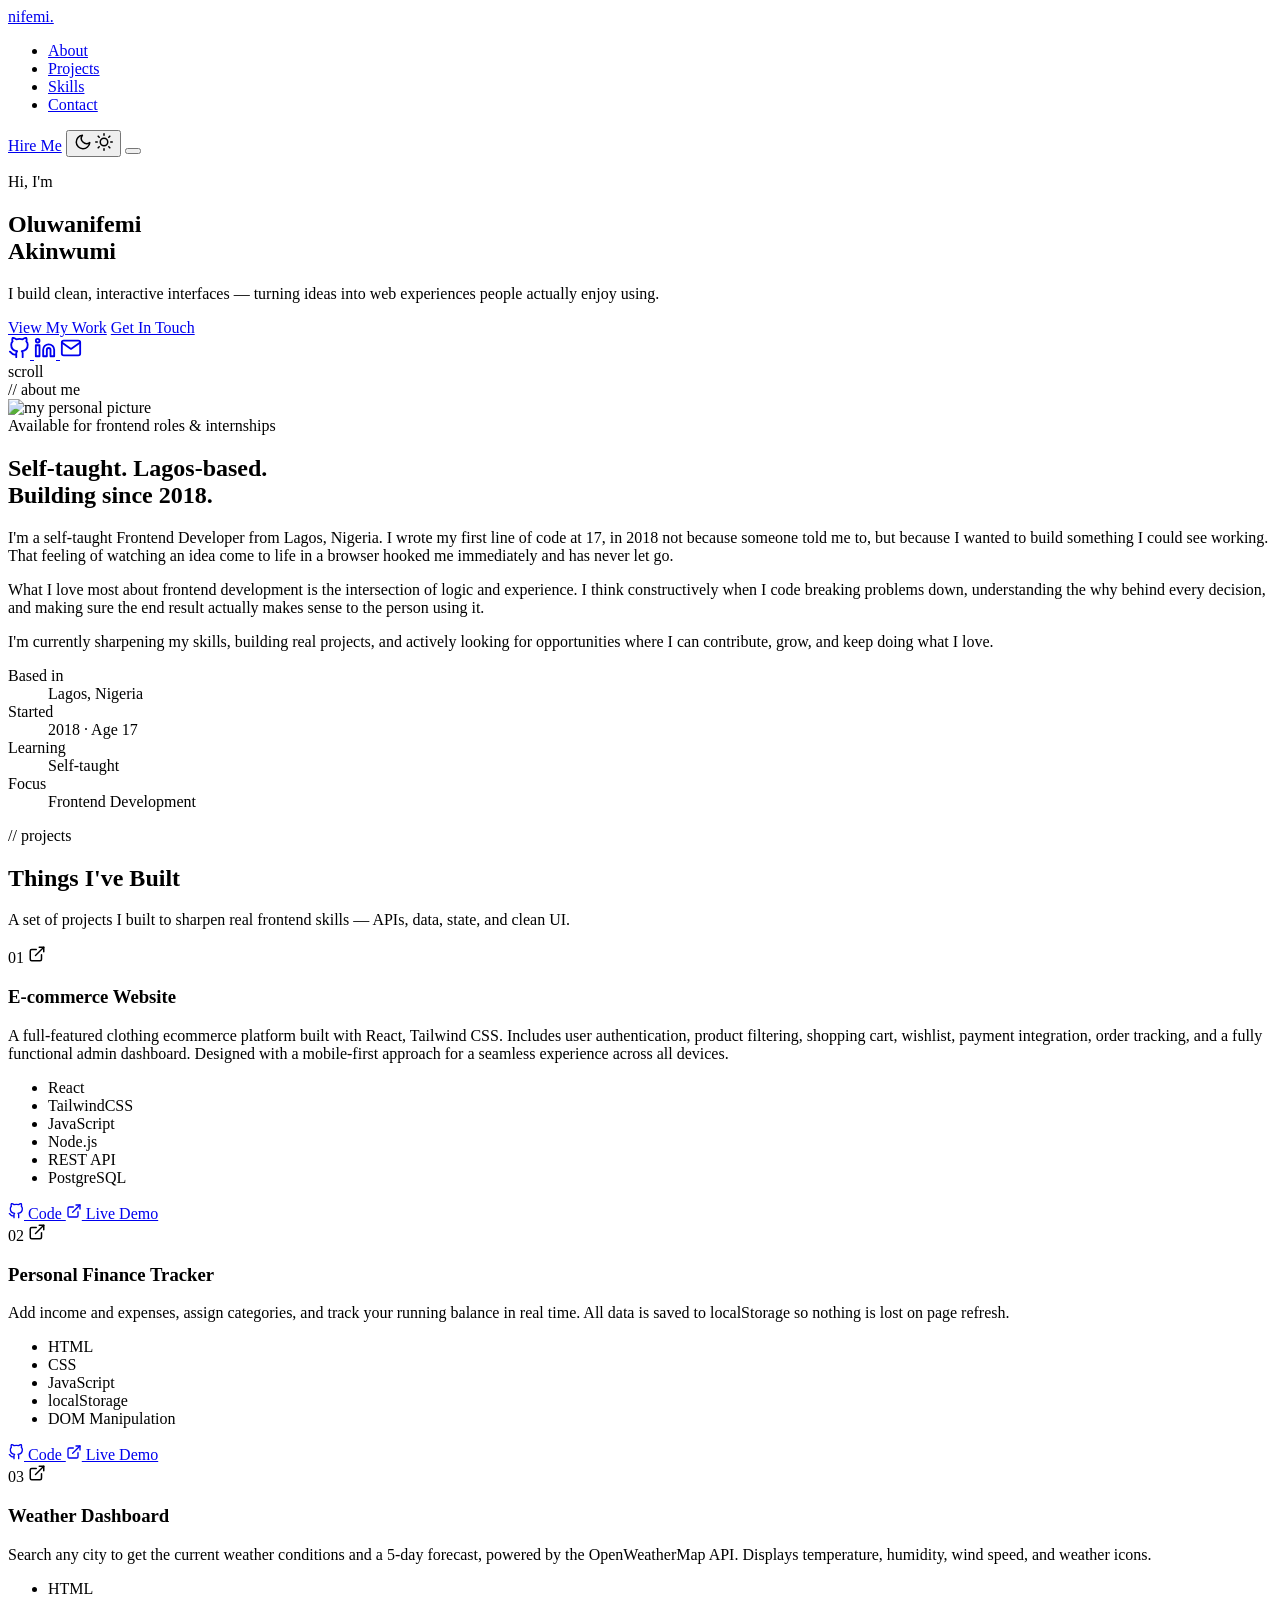
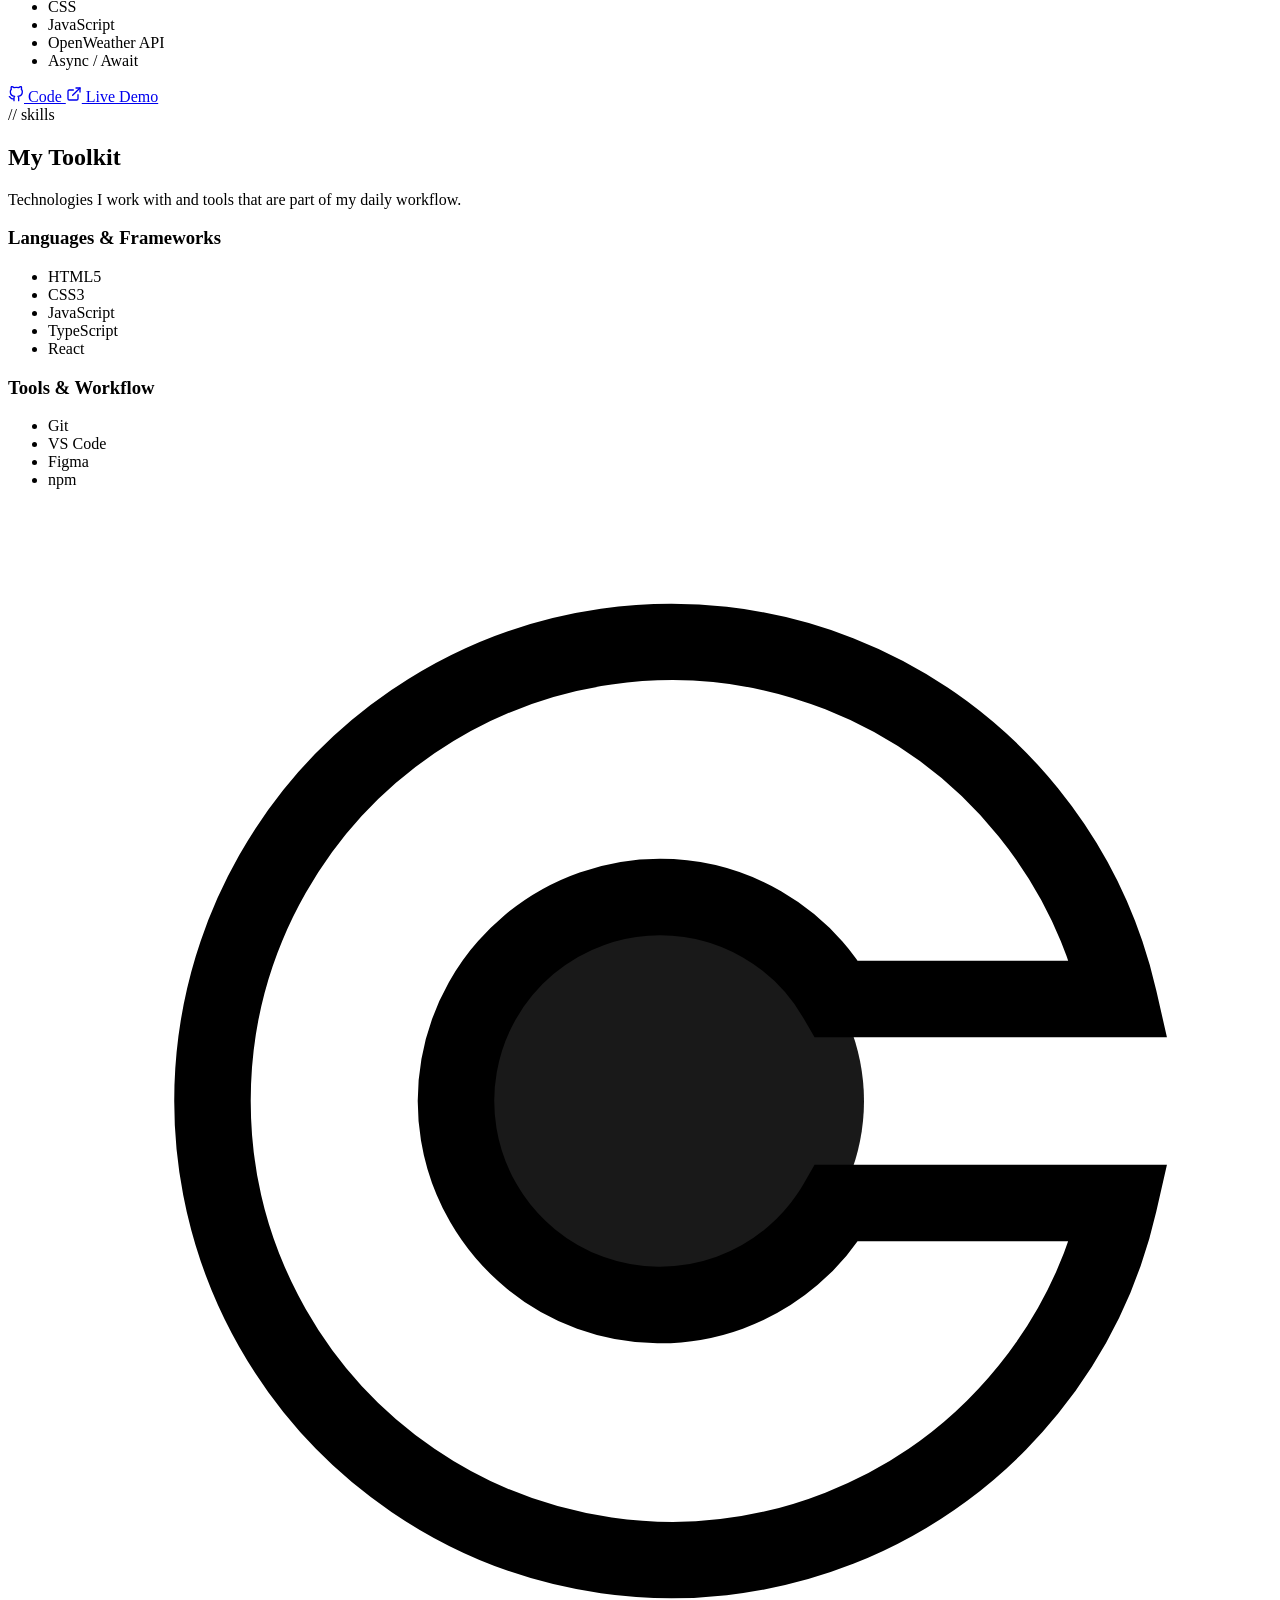
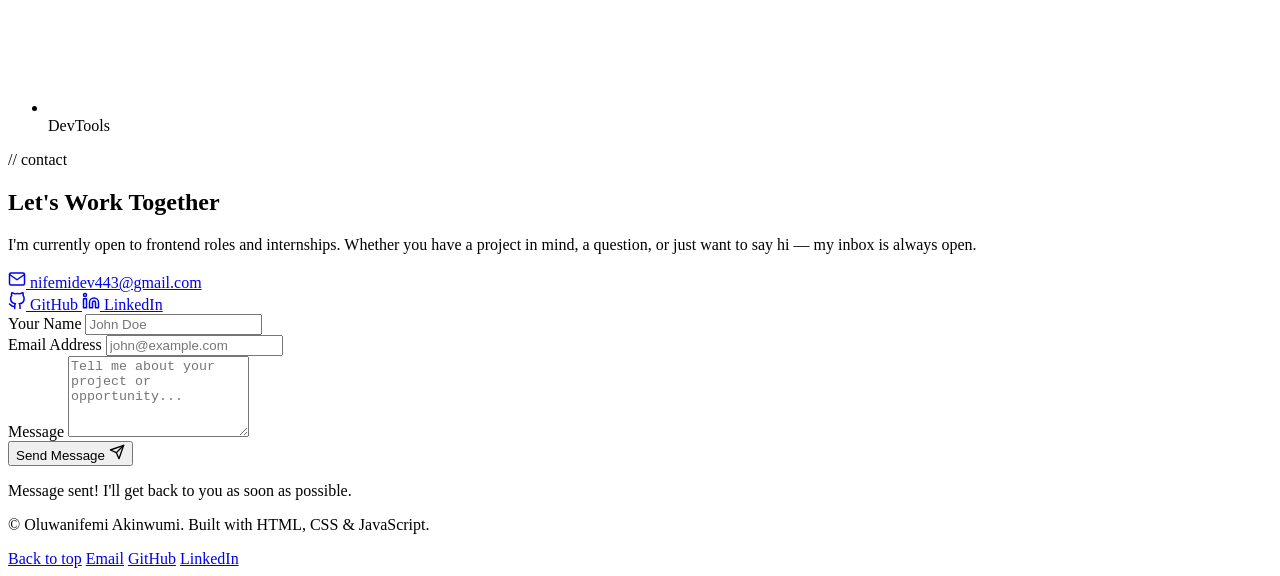
==== commit c02f5de8: "type: add stack to project card 1" ====
--- a/index.html
+++ b/index.html
@@ -345,7 +345,13 @@
           <ul class="card__tags" aria-label="Technologies used">
             <li><span class="tag">React</span></li>
             <li><span class="tag">TailwindCSS</span></li>
-            <li><span class="tag">JWT Auth</span></li>
+            <li><span class="tag">JavaScript</span></li>
+            <li><span class="tag">Node.js</span></li>
+            <li><span class="tag">REST API</span></li>
+            <li><span class="tag">PostgreSQL</span></li>
+
+
+
           </ul>
 
           <div class="card__links">
@@ -649,7 +655,7 @@
           <!-- Social links row — same icons as the hero -->
           <div class="contact__socials">
 
-            <a href="#" class="contact__social-link" target="_blank"
+            <a href="https://github.com/peter7450" class="contact__social-link" target="_blank"
               rel="noopener noreferrer" aria-label="GitHub profile">
               <svg xmlns="http://www.w3.org/2000/svg" width="18" height="18"
                 viewBox="0 0 24 24" fill="none" stroke="currentColor"
@@ -664,7 +670,7 @@
               GitHub
             </a>
 
-            <a href="#" class="contact__social-link" target="_blank"
+            <a href="https://linkedin.com/in/oluwanifemi-akinwumi-ab1b5a3a2" class="contact__social-link" target="_blank"
               rel="noopener noreferrer" aria-label="LinkedIn profile">
               <svg xmlns="http://www.w3.org/2000/svg" width="18" height="18"
                 viewBox="0 0 24 24" fill="none" stroke="currentColor"
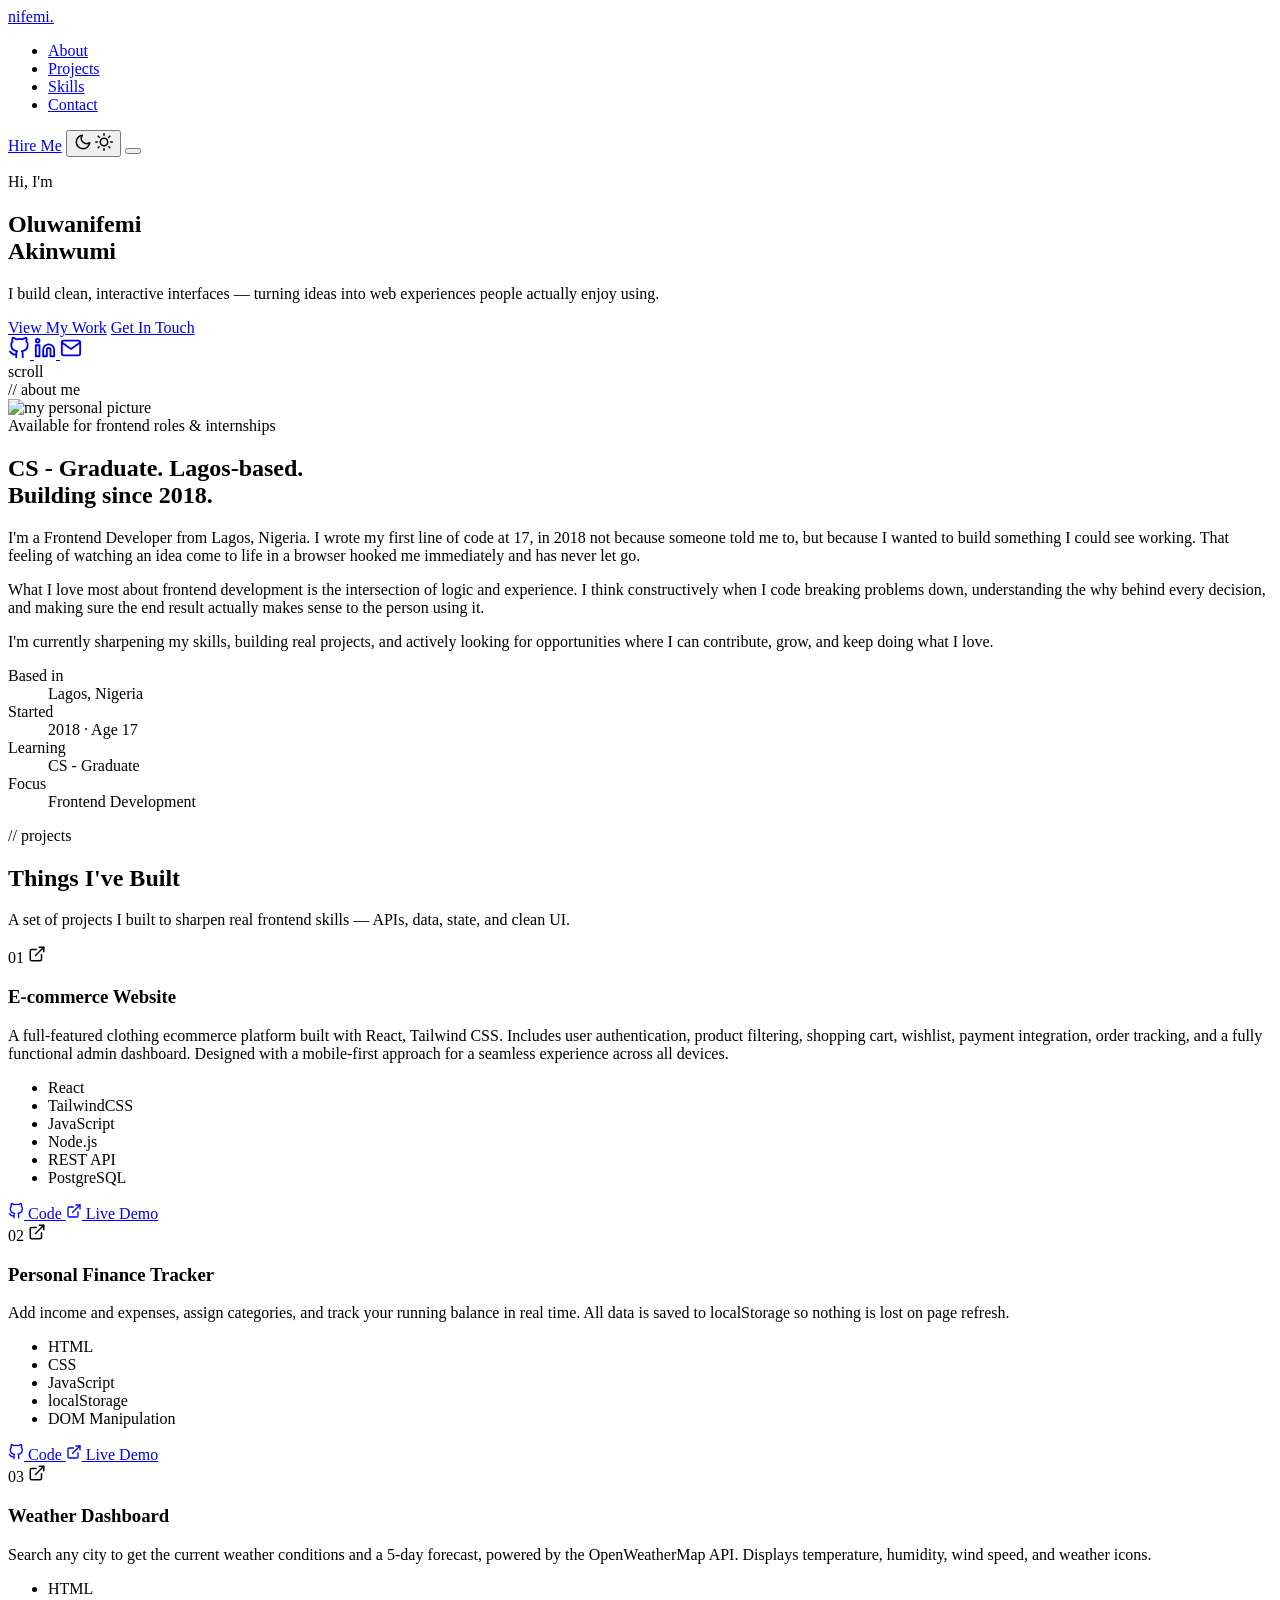
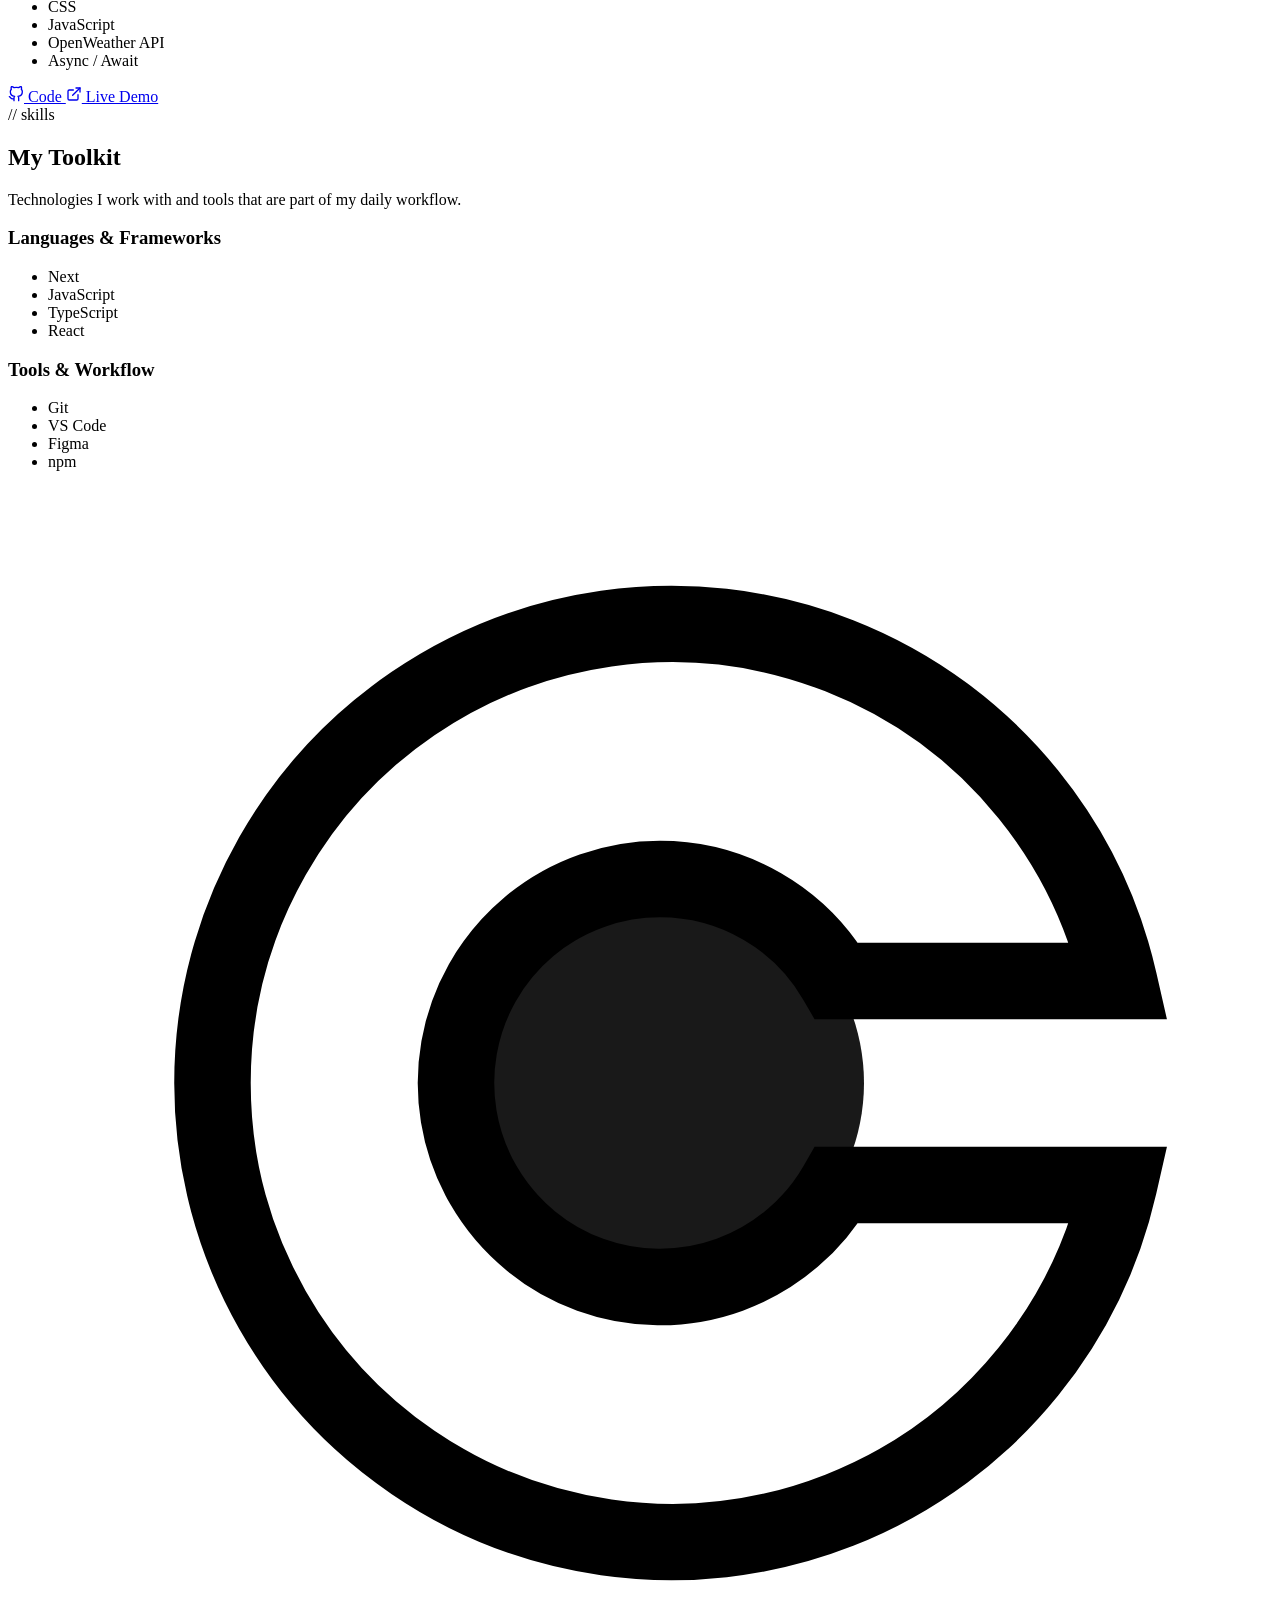
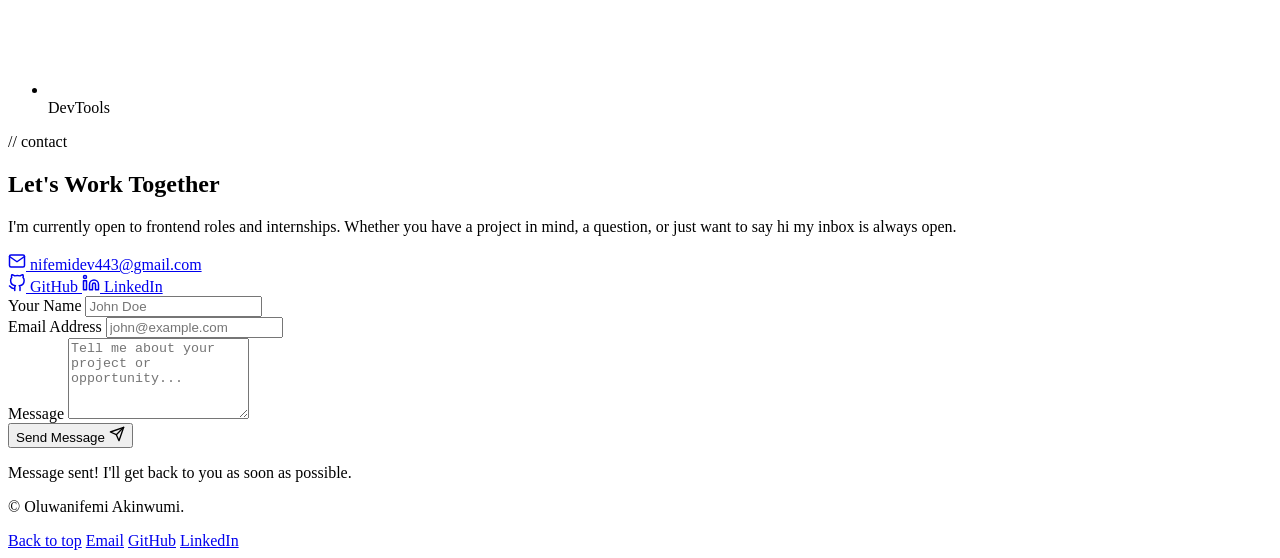
==== commit 7f2506ae: "fix: change the content in about section" ====
--- a/index.html
+++ b/index.html
@@ -227,13 +227,13 @@
         <div class="about__content">
 
           <h2 class="about__heading">
-            Self-taught. Lagos-based.<br />Building since 2018.
+            CS - Graduate. Lagos-based.<br />Building since 2018.
           </h2>
 
           
           <div class="about__bio">
             <p>
-              I'm a self-taught Frontend Developer from Lagos, Nigeria. I wrote my
+              I'm a Frontend Developer from Lagos, Nigeria. I wrote my
               first line of code at 17, in 2018 not because someone told me to,
               but because I wanted to build something I could see working. That
               feeling of watching an idea come to life in a browser hooked me
@@ -266,7 +266,7 @@
             </div>
             <div class="about__fact">
               <dt>Learning</dt>
-              <dd>Self-taught</dd>
+              <dd>CS - Graduate</dd>
             </div>
             <div class="about__fact">
               <dt>Focus</dt>
@@ -537,14 +537,10 @@
               aria-hidden="true" hides it from screen readers —
               the text label below already communicates what it is.
             -->
-            <i class="devicon-html5-plain skill-card__icon" aria-hidden="true"></i>
-            <span class="skill-card__name">HTML5</span>
-          </li>
-
-          <li class="skill-card">
-            <i class="devicon-css3-plain skill-card__icon" aria-hidden="true"></i>
-            <span class="skill-card__name">CSS3</span>
-          </li>
+            <i class="devicon-nextjs-plain skill-card__icon" aria-hidden="true"></i>
+            <span class="skill-card__name">Next</span>
+          </li>
+
 
           <li class="skill-card">
             <i class="devicon-javascript-plain skill-card__icon" aria-hidden="true"></i>
@@ -596,8 +592,6 @@
           <!--
             Chrome DevTools doesn't have a Devicon, so we use a simple
             inline SVG of the Chrome logo as a fallback.
-            This is a good pattern — always have a fallback for icons
-            that don't exist in your icon library.
           -->
           <li class="skill-card">
             <svg class="skill-card__icon skill-card__icon--svg" xmlns="http://www.w3.org/2000/svg"
@@ -636,7 +630,7 @@
           <p class="contact__subtext">
             I'm currently open to frontend roles and internships.
             Whether you have a project in mind, a question, or just
-            want to say hi — my inbox is always open.
+            want to say hi my inbox is always open.
           </p>
 
           <!--
@@ -773,7 +767,6 @@
 
       <p class="footer__copy">
         &copy; <span id="footerYear"></span> Oluwanifemi Akinwumi.
-        Built with HTML, CSS &amp; JavaScript.
       </p>
 
       <div class="footer__links">
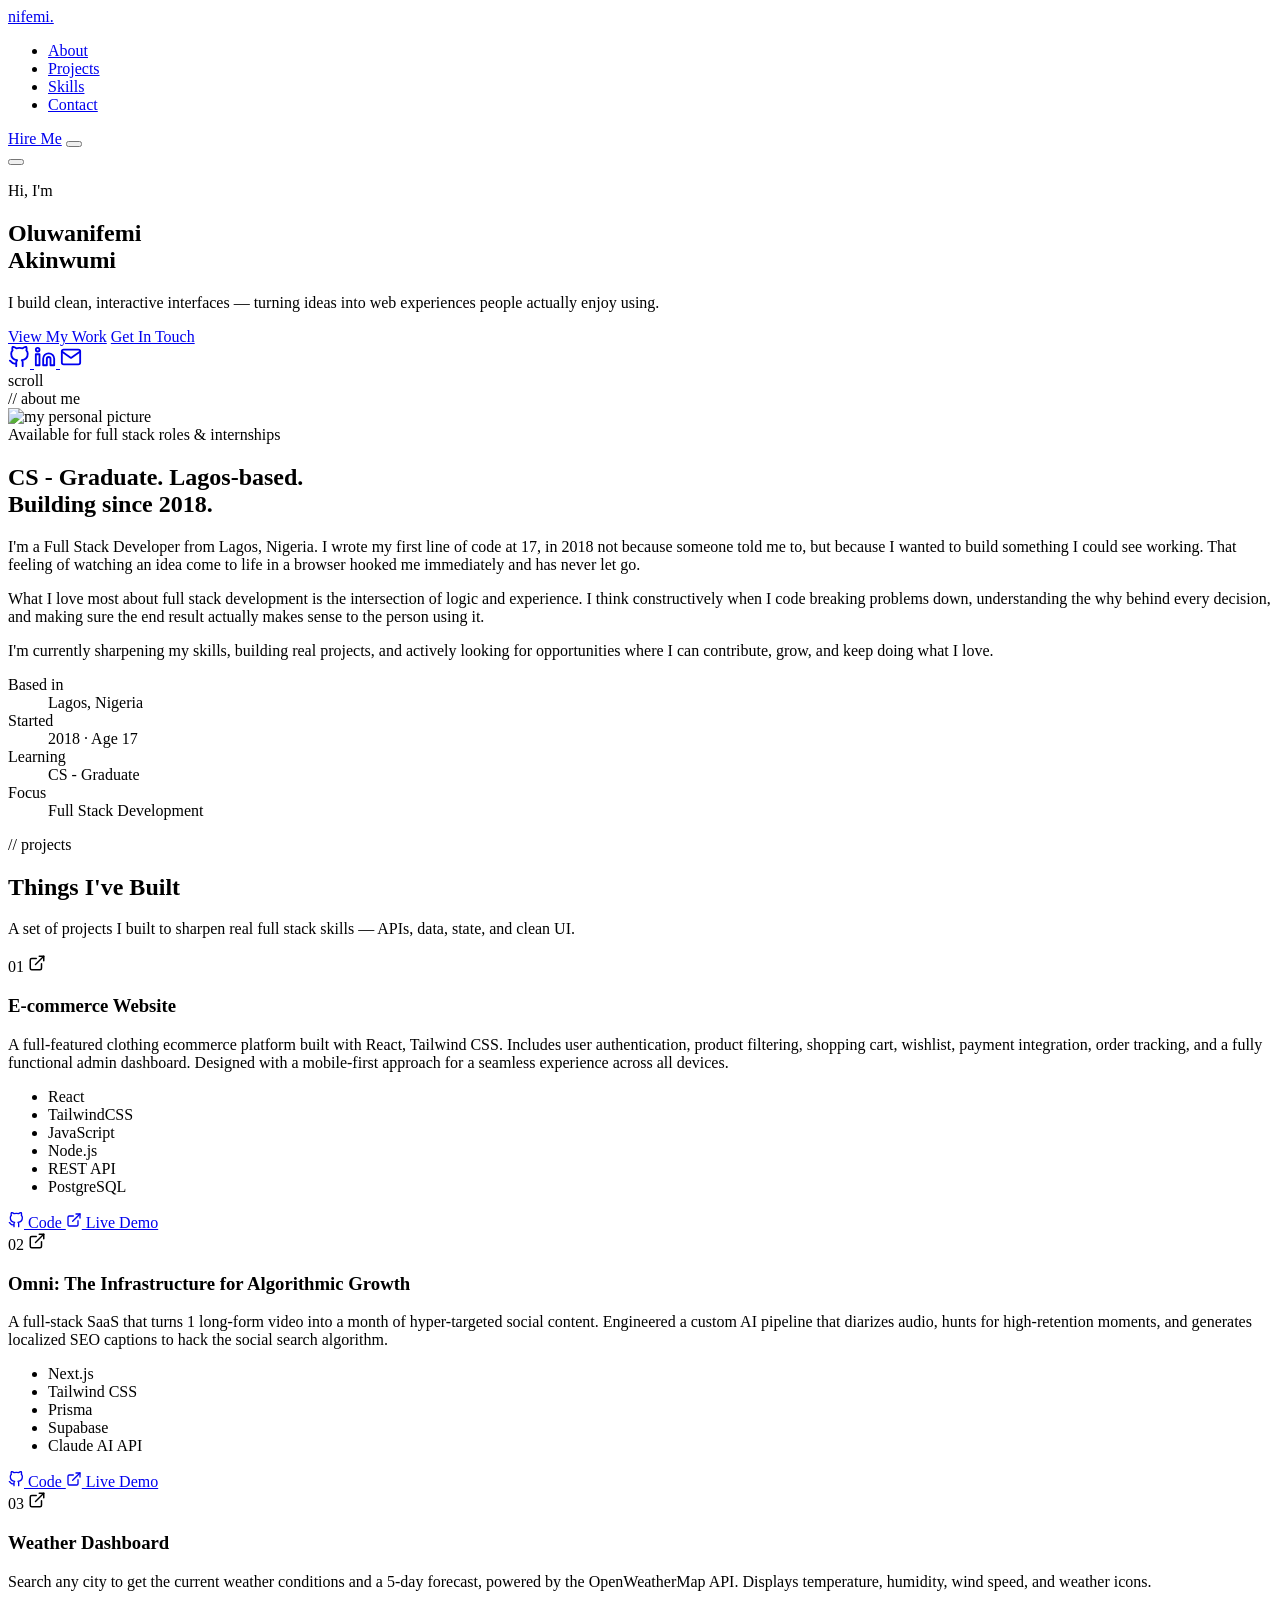
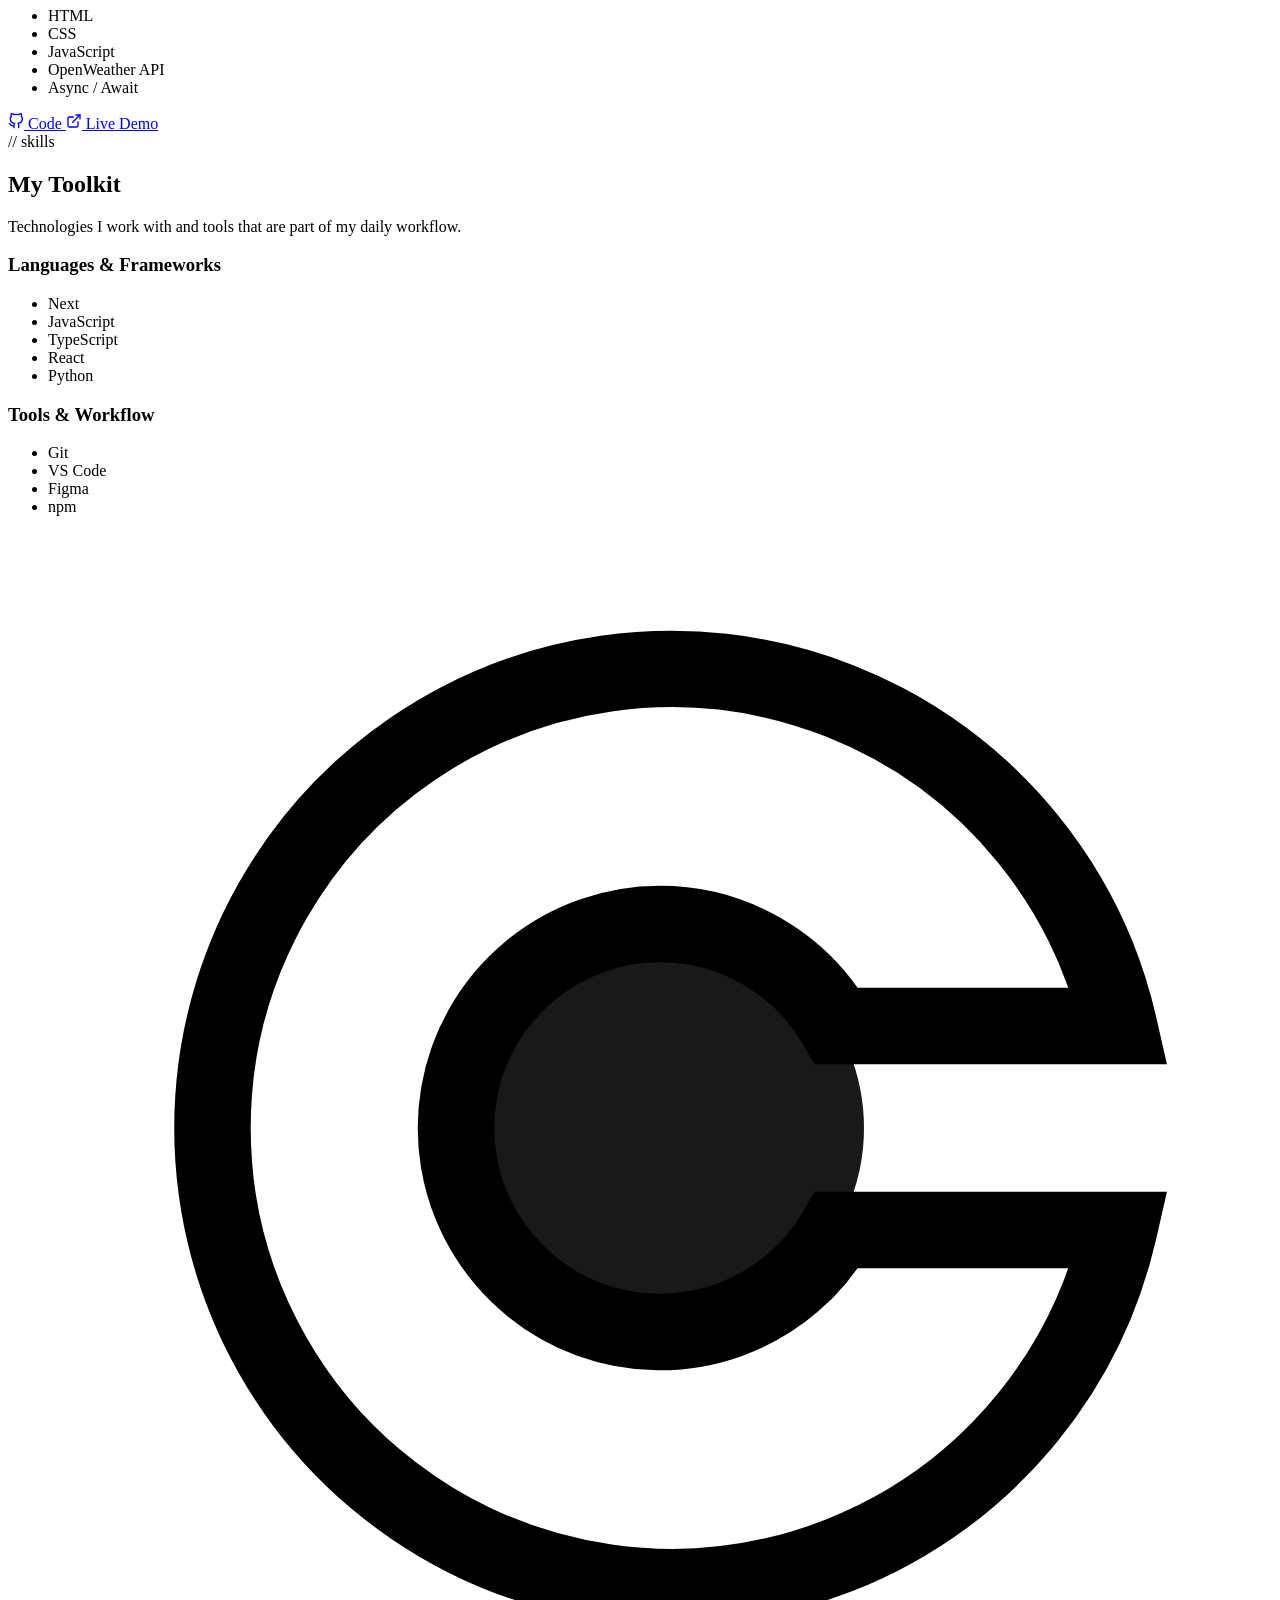
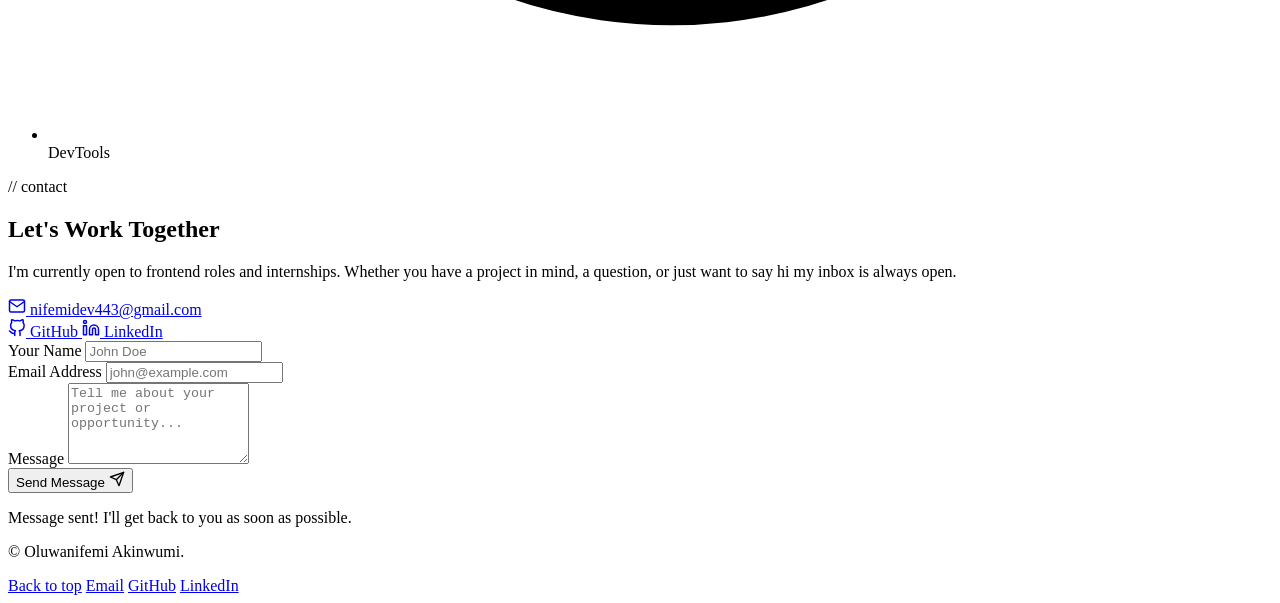
==== commit da8db4f5: "fix: skills section add" ====
--- a/index.html
+++ b/index.html
@@ -8,7 +8,7 @@
   <meta name="viewport" content="width=device-width, initial-scale=1.0" />
 
   <!-- What shows in the browser tab and in Google search results -->
-  <title>Oluwanifemi Akinwumi — Frontend Developer</title>
+  <title>Oluwanifemi Akinwumi — Full Stack Developer</title>
 
   <meta property="og:title" content="Oluwanifemi Akinwumi — Frontend Developer" />
   <meta property="og:description" content="I build clean, interactive interfaces — turning ideas into web experiences people enjoy using." />
@@ -56,32 +56,6 @@
 
      
       <a href="#contact" class="btn btn--outline nav__cta">Hire Me</a>
-
-  
-      <button class="theme-toggle" id="themeToggle" aria-label="Switch to light mode">
-        <!-- Moon icon — visible when in dark mode -->
-        <svg class="theme-toggle__moon" xmlns="http://www.w3.org/2000/svg"
-          width="18" height="18" viewBox="0 0 24 24" fill="none"
-          stroke="currentColor" stroke-width="2"
-          stroke-linecap="round" stroke-linejoin="round" aria-hidden="true">
-          <path d="M21 12.79A9 9 0 1 1 11.21 3 7 7 0 0 0 21 12.79z"/>
-        </svg>
-        <!-- Sun icon — visible when in light mode -->
-        <svg class="theme-toggle__sun" xmlns="http://www.w3.org/2000/svg"
-          width="18" height="18" viewBox="0 0 24 24" fill="none"
-          stroke="currentColor" stroke-width="2"
-          stroke-linecap="round" stroke-linejoin="round" aria-hidden="true">
-          <circle cx="12" cy="12" r="5"/>
-          <line x1="12" y1="1"  x2="12" y2="3"/>
-          <line x1="12" y1="21" x2="12" y2="23"/>
-          <line x1="4.22" y1="4.22"  x2="5.64" y2="5.64"/>
-          <line x1="18.36" y1="18.36" x2="19.78" y2="19.78"/>
-          <line x1="1"  y1="12" x2="3"  y2="12"/>
-          <line x1="21" y1="12" x2="23" y2="12"/>
-          <line x1="4.22"  y1="19.78" x2="5.64"  y2="18.36"/>
-          <line x1="18.36" y1="5.64"  x2="19.78" y2="4.22"/>
-        </svg>
-      </button>
 
       <!--
         Hamburger button
@@ -93,6 +67,10 @@
       </button>
 
     </div>
+ <button class="theme-toggle" id="themeToggle" aria-label="Switch to light mode">
+        </svg>
+      </button>
+
   </nav>
 
 
@@ -126,7 +104,7 @@
       <div class="hero__socials">
 
         <a
-          href="https://github.com/peter7450"
+          href="https://github.com/Nifemi443"
           class="social-link"
           aria-label="GitHub profile"
           target="_blank"
@@ -217,7 +195,7 @@
           -->
           <div class="about__status">
             <span class="status-dot"></span>
-            Available for frontend roles & internships
+            Available for full stack roles & internships
           </div>
         </div>
 
@@ -233,14 +211,14 @@
           
           <div class="about__bio">
             <p>
-              I'm a Frontend Developer from Lagos, Nigeria. I wrote my
+              I'm a Full Stack Developer from Lagos, Nigeria. I wrote my
               first line of code at 17, in 2018 not because someone told me to,
               but because I wanted to build something I could see working. That
               feeling of watching an idea come to life in a browser hooked me
               immediately and has never let go.
             </p>
             <p>
-              What I love most about frontend development is the intersection of
+              What I love most about full stack development is the intersection of
               logic and experience. I think constructively when I code breaking
               problems down, understanding the why behind every decision, and
               making sure the end result actually makes sense to the person using it.
@@ -270,7 +248,7 @@
             </div>
             <div class="about__fact">
               <dt>Focus</dt>
-              <dd>Frontend Development</dd>
+              <dd>Full Stack Development</dd>
             </div>
           </dl>
 
@@ -293,7 +271,7 @@
       <div class="projects__header">
         <h2 class="projects__heading">Things I've Built</h2>
         <p class="projects__subtext">
-          A set of projects I built to sharpen real frontend skills —
+          A set of projects I built to sharpen real full stack skills —
           APIs, data, state, and clean UI.
         </p>
       </div>
@@ -355,7 +333,7 @@
           </ul>
 
           <div class="card__links">
-            <a href="https://github.com/peter7450/E-commerce" class="card__link" aria-label="View GitHub repository" target="_blank" rel="noopener noreferrer">
+            <a href="https://github.com/nifemi443/E-commerce" class="card__link" aria-label="View GitHub repository" target="_blank" rel="noopener noreferrer">
               <!-- GitHub icon -->
               <svg xmlns="http://www.w3.org/2000/svg" width="16" height="16"
                 viewBox="0 0 24 24" fill="none" stroke="currentColor"
@@ -398,24 +376,24 @@
             </svg>
           </div>
 
-          <h3 class="card__title">Personal Finance Tracker</h3>
+          <h3 class="card__title">Omni: The Infrastructure for Algorithmic Growth</h3>
 
           <p class="card__desc">
-            Add income and expenses, assign categories, and track your running
-            balance in real time. All data is saved to localStorage so nothing
-            is lost on page refresh.
+            A full-stack SaaS that turns 1 long-form video into a month of hyper-targeted social content. 
+            Engineered a custom AI pipeline that diarizes audio, 
+            hunts for high-retention moments, and generates localized SEO captions to hack the social search algorithm.
           </p>
 
           <ul class="card__tags" aria-label="Technologies used">
-            <li><span class="tag">HTML</span></li>
-            <li><span class="tag">CSS</span></li>
-            <li><span class="tag">JavaScript</span></li>
-            <li><span class="tag">localStorage</span></li>
-            <li><span class="tag">DOM Manipulation</span></li>
+            <li><span class="tag">Next.js</span></li>
+            <li><span class="tag">Tailwind CSS</span></li>
+            <li><span class="tag">Prisma</span></li>
+            <li><span class="tag">Supabase</span></li>
+            <li><span class="tag">Claude AI API</span></li>
           </ul>
 
           <div class="card__links">
-            <a href="#" class="card__link" aria-label="View GitHub repository" target="_blank" rel="noopener noreferrer">
+            <a href="https://github.com/Nifemi443/omnichannel-saas" class="card__link" aria-label="View GitHub repository" target="_blank" rel="noopener noreferrer">
               <svg xmlns="http://www.w3.org/2000/svg" width="16" height="16"
                 viewBox="0 0 24 24" fill="none" stroke="currentColor"
                 stroke-width="2" stroke-linecap="round" stroke-linejoin="round" aria-hidden="true">
@@ -428,7 +406,7 @@
               </svg>
               Code
             </a>
-            <a href="#" class="card__link card__link--live" aria-label="View live demo" target="_blank" rel="noopener noreferrer">
+            <a href="https://omnichannel-saas-theta.vercel.app/" class="card__link card__link--live" aria-label="View live demo" target="_blank" rel="noopener noreferrer">
               <svg xmlns="http://www.w3.org/2000/svg" width="16" height="16"
                 viewBox="0 0 24 24" fill="none" stroke="currentColor"
                 stroke-width="2" stroke-linecap="round" stroke-linejoin="round" aria-hidden="true">
@@ -557,6 +535,11 @@
             <span class="skill-card__name">React</span>
           </li>
 
+           <li class="skill-card">
+            <i class="devicon-python-plain skill-card__icon" aria-hidden="true"></i>
+            <span class="skill-card__name">Python</span>
+          </li>
+
         </ul>
       </div>
 
@@ -649,7 +632,7 @@
           <!-- Social links row — same icons as the hero -->
           <div class="contact__socials">
 
-            <a href="https://github.com/peter7450" class="contact__social-link" target="_blank"
+            <a href="https://github.com/nifemi443" class="contact__social-link" target="_blank"
               rel="noopener noreferrer" aria-label="GitHub profile">
               <svg xmlns="http://www.w3.org/2000/svg" width="18" height="18"
                 viewBox="0 0 24 24" fill="none" stroke="currentColor"
@@ -772,7 +755,7 @@
       <div class="footer__links">
         <a href="#hero" class="footer__link">Back to top</a>
         <a href="mailto:nifemidev443@gmail.com" class="footer__link">Email</a>
-        <a href="https://github.com/peter7450" class="footer__link" target="_blank" rel="noopener noreferrer">GitHub</a>
+        <a href="https://github.com/nifemi443" class="footer__link" target="_blank" rel="noopener noreferrer">GitHub</a>
         <a href="https://linkedin.com/in/oluwanifemi-akinwumi-ab1b5a3a2" class="footer__link" target="_blank" rel="noopener noreferrer">LinkedIn</a>
       </div>
 
